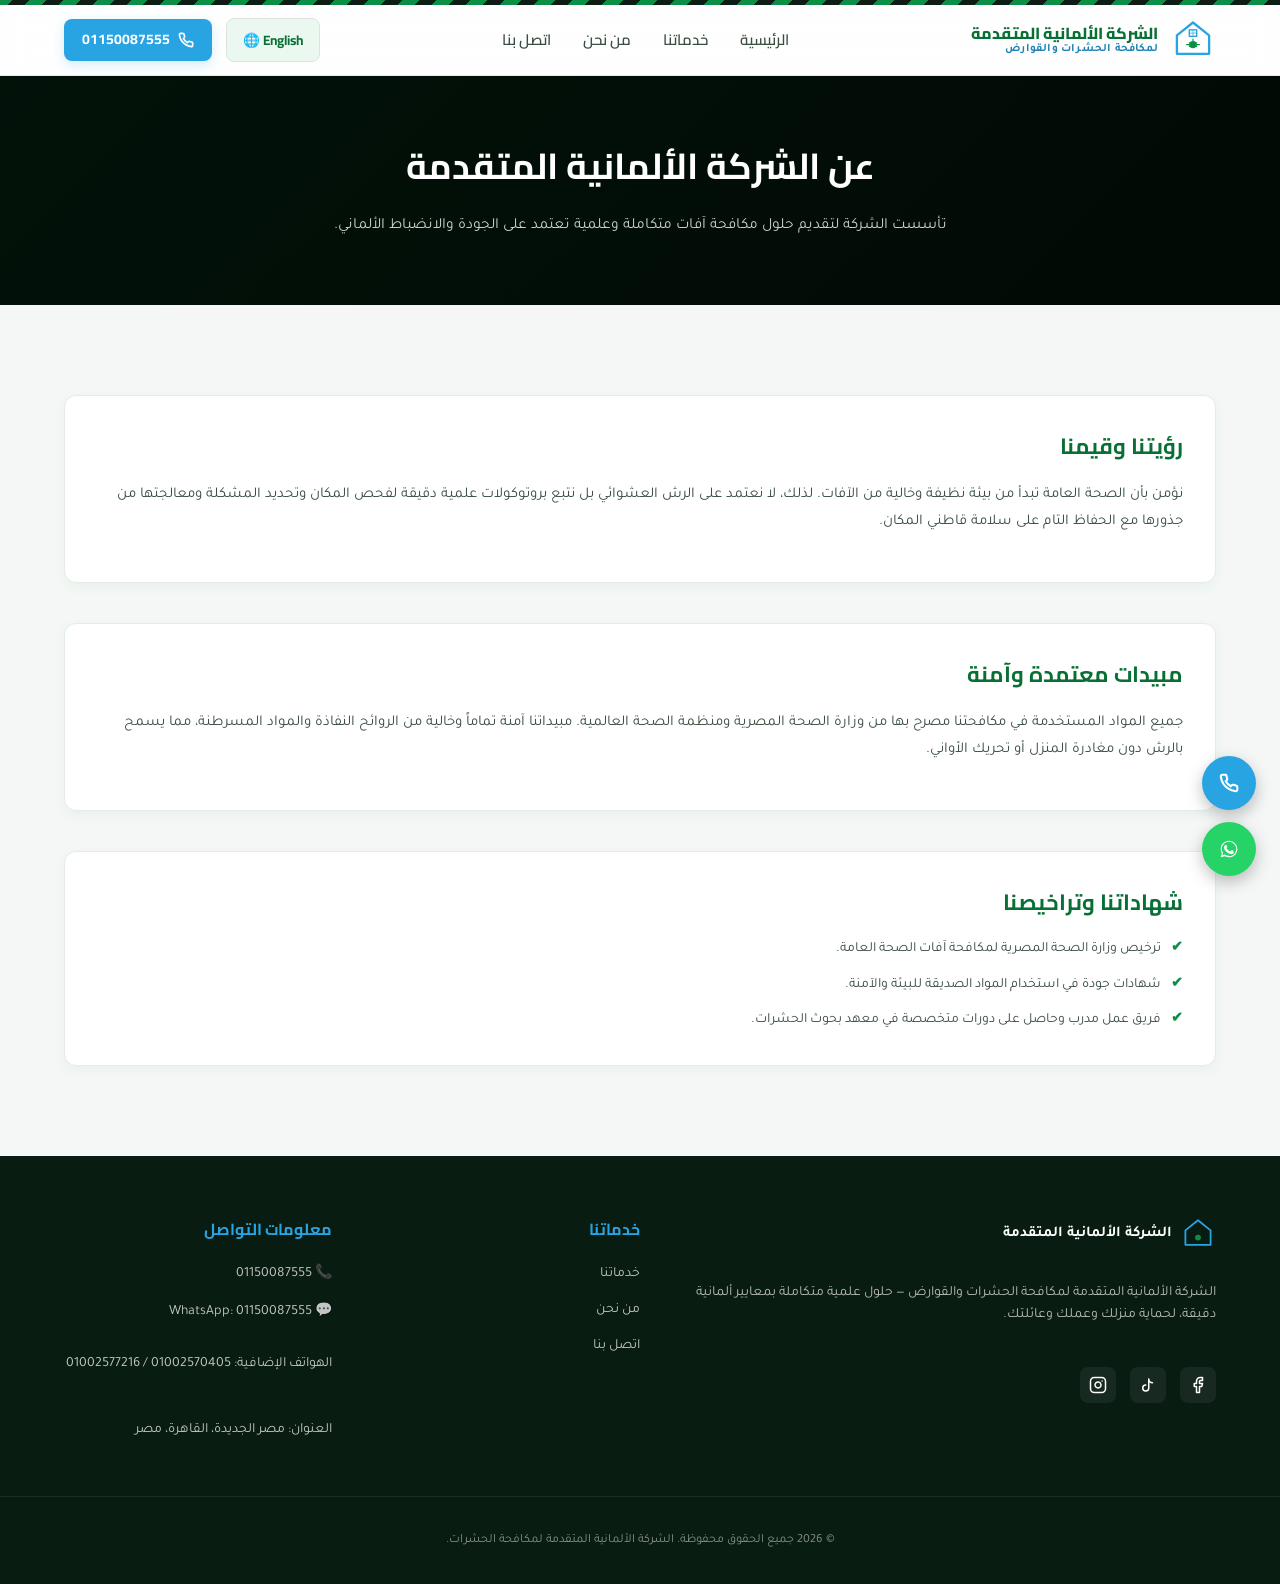
==== about.html @ 295a2a36 "Initial commit" ====
<!DOCTYPE html>
<html lang="ar" dir="rtl">
<head>
  <meta charset="UTF-8">
  <meta name="viewport" content="width=device-width, initial-scale=1.0">
  <title data-i18n="aboutHeroTitle">عن الشركة الألمانية المتقدمة | الشركة الألمانية المتقدمة</title>
  <link rel="stylesheet" href="css/style.css">
</head>
<body>

  <!-- ===== الشريط العلوي الجمالي ===== -->
  <div class="hazard-strip"></div>

  <!-- ===== الهيدر (Header) ===== -->
  <header class="site-header">
    <div class="container header-inner">
      <a href="index.html" class="brand" aria-label="الرئيسية">
        <img src="images/logo.png" alt="الشركة الألمانية" class="brand-logo" onerror="this.style.display='none'; document.getElementById('logoFallback').style.display='flex';">
        <div id="logoFallback" class="brand-mark" style="display: flex; align-items: center; justify-content: center;">
          <svg viewBox="0 0 100 100" width="46" height="46" fill="none">
            <path d="M50 12 L85 40 L85 80 L15 80 L15 40 Z" stroke="var(--brand-blue)" stroke-width="5" stroke-linejoin="round"/>
            <rect x="42" y="28" width="16" height="14" stroke="var(--brand-blue)" stroke-width="3" fill="none"/>
            <path d="M50 28 v14 M42 35 h16" stroke="var(--brand-blue)" stroke-width="1.5"/>
            <circle cx="50" cy="60" r="8" fill="var(--brand-green)"/>
            <path d="M50 48v8 M42 56l16 8 M42 64l16-8 M36 60h28" stroke="var(--brand-green)" stroke-width="2.5" stroke-linecap="round"/>
          </svg>
        </div>
        <div class="brand-text">
          <strong data-i18n="brandTitle">الشركة الألمانية المتقدمة</strong>
          <small data-i18n="brandSubtitle">لمكافحة الحشرات والقوارض</small>
        </div>
      </a>

      <nav class="main-nav" aria-label="التنقل الرئيسي">
        <a href="index.html" data-i18n="navHome">الرئيسية</a>
        <a href="services.html" data-i18n="navServices">خدماتنا</a>
        <a href="about.html" data-i18n="navAbout">من نحن</a>
        <a href="contact.html" data-i18n="navContact">اتصل بنا</a>
      </nav>

      <div class="header-actions">
        <button id="langToggleBtn" class="lang-toggle" aria-label="تبديل اللغة">English 🌐</button>
        <a class="tel-link" href="tel:01150087555">
          <svg width="16" height="16" viewBox="0 0 24 24" fill="none" stroke="currentColor" stroke-width="2.5"><path d="M22 16.92v3a2 2 0 0 1-2.18 2 19.79 19.79 0 0 1-8.63-3.07 19.5 19.5 0 0 1-6-6 19.79 19.79 0 0 1-3.07-8.67A2 2 0 0 1 4.11 2h3a2 2 0 0 1 2 1.72c.127.96.361 1.903.7 2.81a2 2 0 0 1-.45 2.11L8.09 9.91a16 16 0 0 0 6 6l1.27-1.27a2 2 0 0 1 2.11-.45c.907.339 1.85.573 2.81.7A2 2 0 0 1 22 16.92z"/></svg>
          <span data-i18n="telText">01150087555</span>
        </a>
      </div>
    </div>
  </header>

  <!-- ===== هيرو صفحة من نحن ===== -->
  <section class="page-hero">
    <div class="container">
      <h1 data-i18n="aboutHeroTitle">عن الشركة الألمانية المتقدمة</h1>
      <p data-i18n="aboutHeroLead">تأسست الشركة لتقديم حلول مكافحة آفات متكاملة وعلمية تعتمد على الجودة والانضباط الألماني.</p>
    </div>
  </section>

  <!-- ===== المحتوى الأساسي لصفحة من نحن ===== -->
  <main class="section-padding">
    <div class="container about-sections">
      
      <!-- القسم الأول: الرؤية والقيم -->
      <div class="about-card">
        <h2 data-i18n="aboutSection1Title">رؤيتنا وقيمنا</h2>
        <p data-i18n="aboutSection1Text">نؤمن بأن الصحة العامة تبدأ من بيئة نظيفة وخالية من الآفات. لذلك، لا نعتمد على الرش العشوائي بل نتبع بروتوكولات علمية دقيقة لفحص المكان وتحديد المشكلة ومعالجتها من جذورها مع الحفاظ التام على سلامة قاطني المكان.</p>
      </div>

      <!-- القسم الثاني: مبيدات آمنة ومعتمدة -->
      <div class="about-card">
        <h2 data-i18n="aboutSection2Title">مبيدات معتمدة وآمنة</h2>
        <p data-i18n="aboutSection2Text">جميع المواد المستخدمة في مكافحتنا مصرح بها من وزارة الصحة المصرية ومنظمة الصحة العالمية. مبيداتنا آمنة تماماً وخالية من الروائح النفاذة والمواد المسرطنة، مما يسمح بالرش دون مغادرة المنزل أو تحريك الأواني.</p>
      </div>

      <!-- القسم الثالث: التراخيص والشهادات -->
      <div class="about-card">
        <h2 data-i18n="aboutCertTitle">شهاداتنا وتراخيصنا</h2>
        <ul class="cert-list">
          <li data-i18n="aboutCert1">ترخيص وزارة الصحة المصرية لمكافحة آفات الصحة العامة.</li>
          <li data-i18n="aboutCert2">شهادات جودة في استخدام المواد الصديقة للبيئة والآمنة.</li>
          <li data-i18n="aboutCert3">فريق عمل مدرب وحاصل على دورات متخصصة في معهد بحوث الحشرات.</li>
        </ul>
      </div>

    </div>
  </main>

  <!-- ===== الفوتر (Footer) ===== -->
  <footer class="site-footer">
    <div class="footer-main">
      <div class="container footer-grid">
        <div class="footer-brand-info">
          <a href="index.html" class="brand" style="gap: 8px;">
            <div class="brand-mark" style="display: flex; align-items: center; justify-content: center; color: var(--brand-blue);">
              <svg viewBox="0 0 100 100" width="36" height="36" fill="none">
                <path d="M50 12 L85 40 L85 80 L15 80 L15 40 Z" stroke="currentColor" stroke-width="5" stroke-linejoin="round"/>
                <circle cx="50" cy="60" r="8" fill="var(--brand-green)"/>
              </svg>
            </div>
            <strong style="color: #fff; font-size: 15px;" data-i18n="brandTitle">الشركة الألمانية المتقدمة</strong>
          </a>
          <p data-i18n="footerDesc">الشركة الألمانية المتقدمة لمكافحة الحشرات والقوارض — حلول علمية متكاملة بمعايير ألمانية دقيقة، لحماية منزلك وعملك وعائلتك.</p>
          <div class="social-links">
            <a href="https://www.facebook.com/share/1JVAD7kqsM/" target="_blank" rel="noopener" class="social-btn" aria-label="Facebook">
              <svg width="18" height="18" viewBox="0 0 24 24" fill="none" stroke="currentColor" stroke-width="2" stroke-linecap="round" stroke-linejoin="round"><path d="M18 2h-3a5 5 0 0 0-5 5v3H7v4h3v8h4v-8h3l1-4h-4V7a1 1 0 0 1 1-1h3z"/></svg>
            </a>
            <a href="https://www.tiktok.com/@user5372522883397?_r=1&_t=ZS-99DZus19KHH" target="_blank" rel="noopener" class="social-btn" aria-label="TikTok">
              <svg width="18" height="18" viewBox="0 0 24 24" fill="none" stroke="currentColor" stroke-width="2" stroke-linecap="round" stroke-linejoin="round"><path d="M9 12a4 4 0 1 0 4 4V4a5 5 0 0 0 5 5"/></svg>
            </a>
            <a href="#" target="_blank" rel="noopener" class="social-btn" aria-label="Instagram">
              <svg width="18" height="18" viewBox="0 0 24 24" fill="none" stroke="currentColor" stroke-width="2" stroke-linecap="round" stroke-linejoin="round"><rect x="2" y="2" width="20" height="20" rx="5" ry="5"/><path d="M16 11.37A4 4 0 1 1 12.63 8 4 4 0 0 1 16 11.37zM17.5 6.5h.01"/></svg>
            </a>
          </div>
        </div>

        <div class="footer-col">
          <h4 data-i18n="navServices">الخدمات</h4>
          <div class="footer-links">
            <a href="services.html" data-i18n="navServices">عرض الخدمات</a>
            <a href="about.html" data-i18n="navAbout">من نحن</a>
            <a href="contact.html" data-i18n="navContact">اتصل بنا</a>
          </div>
        </div>

        <div class="footer-col">
          <h4 data-i18n="footerContactHeader">معلومات التواصل</h4>
          <div class="footer-contact-list">
            <a href="tel:01150087555">📞 01150087555</a>
            <a href="https://wa.me/201150087555" target="_blank" rel="noopener">💬 WhatsApp: 01150087555</a>
            <p data-i18n="footerPhones">الهواتف الإضافية: 01002570405 / 01002577216</p>
            <p data-i18n="footerAddress">العنوان: مصر الجديدة، القاهرة، مصر</p>
          </div>
        </div>
      </div>
    </div>
    
    <div class="footer-bottom">
      <p>© <span id="year"></span> <span data-i18n="copyright">جميع الحقوق محفوظة. الشركة الألمانية المتقدمة لمكافحة الحشرات.</span></p>
    </div>
  </footer>

  <!-- ===== الشريط العائم السريع للموبايل وديسكتوب ===== -->
  <div class="sticky-bar" role="region" aria-label="اتصال سريع">
    <a href="tel:01150087555" class="sticky-btn sticky-call" aria-label="اتصال مباشر">
      <svg width="20" height="20" viewBox="0 0 24 24" fill="none" stroke="currentColor" stroke-width="2.5"><path d="M22 16.92v3a2 2 0 0 1-2.18 2 19.79 19.79 0 0 1-8.63-3.07 19.5 19.5 0 0 1-6-6 19.79 19.79 0 0 1-3.07-8.67A2 2 0 0 1 4.11 2h3a2 2 0 0 1 2 1.72c.127.96.361 1.903.7 2.81a2 2 0 0 1-.45 2.11L8.09 9.91a16 16 0 0 0 6 6l1.27-1.27a2 2 0 0 1 2.11-.45c.907.339 1.85.573 2.81.7A2 2 0 0 1 22 16.92z"/></svg>
      <span data-i18n="stickyCall">اتصل الآن</span>
    </a>
    <a href="https://wa.me/201150087555?text=مرحباً، أريد الاستفسار عن خدمة مكافحة الحشرات" target="_blank" rel="noopener" class="sticky-btn sticky-whatsapp" aria-label="مراسلة واتساب">
      <svg width="20" height="20" viewBox="0 0 24 24" fill="currentColor"><path d="M17.5 14.4c-.3-.1-1.7-.9-2-.9-.3-.1-.5-.1-.7.1-.2.3-.8.9-1 1.1-.2.2-.3.2-.6.1-.3-.1-1.3-.5-2.4-1.5-.9-.8-1.5-1.8-1.7-2.1-.2-.3 0-.5.1-.6.1-.1.3-.3.4-.5.1-.2.2-.3.3-.5.1-.2 0-.4 0-.5C10 9.8 9.4 8.4 9.1 7.8c-.2-.6-.5-.5-.7-.5h-.6c-.2 0-.5.1-.8.4-.3.3-1 1-1 2.4s1 2.8 1.2 3c.1.2 2 3.1 4.9 4.3.7.3 1.2.5 1.6.6.7.2 1.3.2 1.8.1.5-.1 1.7-.7 1.9-1.4.2-.7.2-1.3.2-1.4-.1-.2-.3-.3-.6-.4z"/><path d="M12 2C6.5 2 2 6.5 2 12c0 1.8.5 3.6 1.4 5.1L2 22l5.1-1.3c1.4.8 3.1 1.2 4.9 1.2 5.5 0 10-4.5 10-10S17.5 2 12 2zm0 18.1c-1.6 0-3.2-.4-4.5-1.2l-.3-.2-3.3.9.9-3.2-.2-.3C3.8 14.7 3.3 13.4 3.3 12c0-4.8 3.9-8.7 8.7-8.7s8.7 3.9 8.7 8.7-3.9 8.7-8.7 8.7z"/></svg>
      <span data-i18n="stickyWhatsapp">واتساب</span>
    </a>
  </div>

  <script src="js/translations.js"></script>
  <script src="js/script.js"></script>
</body>
</html>
---- css/style.css ----
/* ==========================================================================
   الشركة الألمانية المتقدمة لمكافحة الحشرات والقوارض
   Bilingual Premium Design System (Arabic/English)
   ========================================================================== */

@import url('https://fonts.googleapis.com/css2?family=Cairo:wght@300;400;600;700;800;900&family=Outfit:wght@300;400;500;600;700;800&family=Tajawal:wght@300;400;500;700;900&display=swap');

:root {
  /* ألوان الهوية البصرية المستخلصة من الشعار */
  --brand-green: #0B8F46;
  --brand-blue: #29A4E3;
  
  /* نظام ألوان متناسق وهادئ (Premium & Clean) */
  --primary: #087034;       /* درجة أدكن قليلاً للخطوط لضمان تباين عالٍ وقراءة مريحة */
  --primary-light: #EBF8F0;
  --secondary: #1F82B5;     /* درجة أدكن قليلاً للخطوط للتباين */
  --secondary-light: #EBF5FB;
  
  --bg: #F4F7F5;            /* خلفية مريحة للعين */
  --surface: #FFFFFF;
  --ink: #0F1E14;           /* أسود مخضر داكن جداً بدلاً من الأسود الصافي */
  --ink-soft: #3A4E41;
  --steel: #607568;
  --steel-light: #DCE3DF;
  --line: #E5ECE8;
  
  --signal: #E2A63B;
  --signal-dark: #B9821F;
  --danger: #C1443C;
  --safe: #0B8F46;

  /* الخطوط الافتراضية للعربية */
  --font-display: 'Cairo', sans-serif;
  --font-body: 'Tajawal', sans-serif;

  --radius: 12px;
  --radius-sm: 8px;
  --shadow-sm: 0 4px 12px rgba(11, 143, 70, 0.05);
  --shadow: 0 16px 36px -12px rgba(11, 143, 70, 0.12);
  --shadow-hover: 0 20px 48px -10px rgba(11, 143, 70, 0.2);
  --transition: all 0.3s cubic-bezier(0.25, 0.8, 0.25, 1);
  
  --hazard: repeating-linear-gradient(
      -45deg,
      var(--ink) 0px, var(--ink) 12px,
      var(--brand-green) 12px, var(--brand-green) 24px
  );
}

/* تخصيص الخطوط للغة الإنجليزية */
html[lang="en"] {
  --font-display: 'Outfit', sans-serif;
  --font-body: 'Outfit', sans-serif;
}

*, *::before, *::after {
  box-sizing: border-box;
}

html {
  scroll-behavior: smooth;
}

body {
  margin: 0;
  font-family: var(--font-body);
  background: var(--bg);
  color: var(--ink);
  line-height: 1.7;
  -webkit-font-smoothing: antialiased;
  text-align: start;
}

img {
  max-width: 100%;
  height: auto;
  display: block;
}

a {
  color: inherit;
  text-decoration: none;
  transition: var(--transition);
}

ul, ol {
  list-style: none;
  margin: 0;
  padding: 0;
}

h1, h2, h3, h4 {
  font-family: var(--font-display);
  margin: 0;
  color: var(--ink);
  font-weight: 700;
}

button {
  font-family: inherit;
  cursor: pointer;
  border: none;
  background: none;
  outline: none;
}

.container {
  width: 100%;
  max-width: 1200px;
  margin-inline: auto;
  padding-inline: 24px;
}

/* التباعد المريح للعين */
.section-padding {
  padding-block: 90px;
}

@media (max-width: 768px) {
  .section-padding {
    padding-block: 60px;
  }
}

/* شريط الخطر للتنبيه الهندسي */
.hazard-strip {
  height: 5px;
  width: 100%;
  background: var(--hazard);
}

/* ===== الهيدر الثابت (Header) ===== */
.site-header {
  position: sticky;
  top: 0;
  z-index: 100;
  background: rgba(255, 255, 255, 0.88);
  backdrop-filter: blur(12px);
  border-bottom: 1px solid var(--line);
  transition: var(--transition);
}

.header-inner {
  display: flex;
  align-items: center;
  justify-content: space-between;
  gap: 20px;
  padding-block: 12px;
}

.brand {
  display: flex;
  align-items: center;
  gap: 12px;
}

.brand-logo {
  height: 48px;
  width: auto;
  object-fit: contain;
}

.brand-text {
  display: flex;
  flex-direction: column;
  line-height: 1.25;
}

.brand-text strong {
  font-family: var(--font-display);
  font-weight: 800;
  font-size: 16px;
  color: var(--primary);
}

.brand-text small {
  color: var(--secondary);
  font-size: 11.5px;
  font-weight: 600;
  letter-spacing: 0.2px;
}

.main-nav {
  display: flex;
  gap: 32px;
  font-family: var(--font-display);
  font-weight: 600;
  font-size: 15px;
  color: var(--ink-soft);
}

.main-nav a {
  position: relative;
  padding-block: 6px;
}

.main-nav a:hover {
  color: var(--brand-green);
}

.main-nav a::after {
  content: "";
  position: absolute;
  inset-inline: 0;
  bottom: 0;
  height: 2.5px;
  background: var(--brand-blue);
  transform: scaleX(0);
  transition: transform 0.25s ease;
  transform-origin: center;
}

.main-nav a:hover::after {
  transform: scaleX(1);
}

.header-actions {
  display: flex;
  align-items: center;
  gap: 14px;
}

.lang-toggle {
  background: var(--primary-light);
  color: var(--primary);
  border: 1px solid var(--steel-light);
  padding: 8px 16px;
  border-radius: var(--radius-sm);
  font-family: var(--font-display);
  font-weight: 700;
  font-size: 13.5px;
  display: flex;
  align-items: center;
  gap: 6px;
  transition: var(--transition);
}

.lang-toggle:hover {
  background: var(--brand-green);
  color: #fff;
  border-color: var(--brand-green);
}

.tel-link {
  display: flex;
  align-items: center;
  gap: 8px;
  background: var(--brand-blue);
  color: #fff;
  padding: 9px 18px;
  border-radius: var(--radius-sm);
  font-family: var(--font-display);
  font-weight: 700;
  font-size: 14px;
  box-shadow: 0 4px 12px rgba(41, 164, 227, 0.2);
}

.tel-link:hover {
  background: var(--secondary);
  transform: translateY(-2px);
  box-shadow: 0 6px 16px rgba(41, 164, 227, 0.3);
}

/* ===== قسم البطل (Hero Section) ===== */
.hero {
  position: relative;
  overflow: hidden;
  background: linear-gradient(135deg, #021209 0%, #010a05 100%);
  padding-block: 110px 80px;
  color: #fff;
  z-index: 1;
}

.hero::before {
  content: "";
  position: absolute;
  inset: 0;
  background: linear-gradient(180deg, rgba(0, 0, 0, 0.45) 0%, rgba(0, 0, 0, 0.7) 100%);
  z-index: -1;
  pointer-events: none;
}

/* صورة حلفية المهندس مع تأثير التكبير البطيء */
.hero-image-bg {
  position: absolute;
  inset: 0;
  background-image: url('../images/hero_bg.png');
  background-size: cover;
  background-position: center;
  opacity: 0.65; /* دمج هادئ وغير مشتت مع الخلفية الداكنة */
  z-index: -2;
  animation: heroZoom 24s infinite alternate ease-in-out;
}

@keyframes heroZoom {
  0% { transform: scale(1) translate(0, 0); }
  100% { transform: scale(1.1) translate(1%, -1%); }
}

.hero-grid {
  position: absolute;
  inset: 0;
  background-image: 
    linear-gradient(rgba(255,255,255,.02) 1px, transparent 1px),
    linear-gradient(90deg, rgba(255,255,255,.02) 1px, transparent 1px);
  background-size: 50px 50px;
  mask-image: radial-gradient(ellipse at 50% 50%, black 20%, transparent 90%);
  pointer-events: none;
  z-index: -1;
}

.hero-background-anim {
  position: absolute;
  inset: 0;
  opacity: 0.12;
  pointer-events: none;
  background: radial-gradient(circle at 80% 20%, var(--brand-blue) 0%, transparent 40%),
              radial-gradient(circle at 20% 80%, var(--brand-green) 0%, transparent 40%);
  filter: blur(60px);
  z-index: -1;
}

/* طبقة جزيئات رذاذ الرش (Mist Overlay) */
.hero-mist-overlay {
  position: absolute;
  inset: 0;
  pointer-events: none;
  z-index: -1;
  overflow: hidden;
}

.mist-particle {
  position: absolute;
  background: radial-gradient(circle, rgba(255, 255, 255, 0.15) 0%, rgba(255, 255, 255, 0) 70%);
  border-radius: 50%;
  animation: drift 12s infinite linear;
  opacity: 0;
}

@keyframes drift {
  0% {
    transform: translateY(60px) translateX(0) scale(0.6);
    opacity: 0;
  }
  20% {
    opacity: 0.6;
  }
  80% {
    opacity: 0.6;
  }
  100% {
    transform: translateY(-80px) translateX(80px) scale(2.2);
    opacity: 0;
  }
}

.hero-inner {
  position: relative;
  max-width: 860px;
  margin-inline: auto;
  text-align: center;
  z-index: 2;
}

.eyebrow {
  font-family: var(--font-display);
  font-weight: 700;
  font-size: 13px;
  letter-spacing: 0.8px;
  color: var(--brand-blue);
  margin-bottom: 20px;
  text-transform: uppercase;
}

.hero h1 {
  font-size: clamp(28px, 4.5vw, 46px);
  font-weight: 800;
  line-height: 1.35;
  color: #fff;
  margin-bottom: 24px;
}

.hero h1 span.hl {
  color: var(--brand-green);
  position: relative;
  display: inline-block;
}

.hero-lead {
  font-size: 16.5px;
  color: rgba(255, 255, 255, 0.82);
  max-width: 680px;
  margin-inline: auto;
  margin-bottom: 40px;
}

.hero-actions {
  display: flex;
  justify-content: center;
  align-items: center;
  flex-wrap: wrap;
  gap: 16px;
  margin-bottom: 60px;
}

.btn {
  display: inline-flex;
  align-items: center;
  justify-content: center;
  gap: 10px;
  padding: 14px 28px;
  border-radius: var(--radius);
  font-family: var(--font-display);
  font-weight: 700;
  font-size: 15.5px;
  transition: var(--transition);
}

.btn-whatsapp {
  background: #25D366;
  color: #fff;
  box-shadow: 0 6px 20px rgba(37, 211, 102, 0.25);
}

.btn-whatsapp:hover {
  background: #1ebd56;
  transform: translateY(-2px);
  box-shadow: 0 8px 24px rgba(37, 211, 102, 0.35);
}

.btn-call {
  background: var(--brand-green);
  color: #fff;
  box-shadow: 0 6px 20px rgba(11, 143, 70, 0.25);
}

.btn-call:hover {
  background: var(--primary);
  transform: translateY(-2px);
  box-shadow: 0 8px 24px rgba(11, 143, 70, 0.35);
}

.btn-secondary {
  background: rgba(255, 255, 255, 0.08);
  border: 1px solid rgba(255, 255, 255, 0.15);
  color: #fff;
}

.btn-secondary:hover {
  background: rgba(255, 255, 255, 0.15);
  transform: translateY(-2px);
}

.spec-plates {
  display: flex;
  justify-content: center;
  flex-wrap: wrap;
  gap: 16px;
  margin-bottom: 50px;
}

.spec-plates li {
  display: flex;
  flex-direction: column;
  align-items: center;
  padding: 12px 24px;
  border: 1px solid rgba(255, 255, 255, 0.1);
  border-radius: var(--radius-sm);
  background: rgba(255, 255, 255, 0.04);
  backdrop-filter: blur(4px);
  min-width: 160px;
}

.spec-plates strong {
  font-family: var(--font-display);
  font-weight: 800;
  color: var(--brand-blue);
  font-size: 17px;
}

.spec-plates span {
  font-size: 12.5px;
  color: rgba(255, 255, 255, 0.7);
  margin-top: 4px;
}

/* ===== سلايدر الهيرو البسيط والأنيق ===== */
.hero-slider-container {
  max-width: 780px;
  margin-inline: auto;
  position: relative;
  background: rgba(255, 255, 255, 0.07);
  border: 1px solid rgba(255, 255, 255, 0.12);
  border-radius: var(--radius);
  padding: 24px 32px;
  backdrop-filter: blur(10px);
  overflow: hidden;
}

.slider-wrapper {
  position: relative;
  height: 90px;
}

.slide-item {
  position: absolute;
  inset: 0;
  display: flex;
  flex-direction: column;
  justify-content: center;
  opacity: 0;
  transform: translateY(10px);
  transition: opacity 0.5s ease, transform 0.5s ease;
  pointer-events: none;
}

.slide-item.active {
  opacity: 1;
  transform: translateY(0);
  pointer-events: auto;
}

.slide-content h3 {
  color: var(--brand-blue);
  font-size: 16px;
  margin-bottom: 6px;
  display: flex;
  align-items: center;
  justify-content: center;
  gap: 8px;
}

.slide-content p {
  font-size: 13.5px;
  color: rgba(255, 255, 255, 0.8);
  margin-bottom: 0;
}

.slide-link {
  color: var(--brand-green);
  font-weight: 700;
  font-size: 12.5px;
  margin-top: 8px;
  display: inline-flex;
  align-items: center;
  gap: 4px;
  text-decoration: underline;
  text-underline-offset: 3px;
}

.slide-link:hover {
  color: #fff;
}

.slider-dots {
  display: flex;
  justify-content: center;
  gap: 8px;
  margin-top: 16px;
}

.dot {
  width: 8px;
  height: 8px;
  border-radius: 50%;
  background: rgba(255, 255, 255, 0.25);
  cursor: pointer;
  transition: var(--transition);
}

.dot.active {
  background: var(--brand-green);
  width: 24px;
  border-radius: 4px;
}

/* ===== قسم عناوين الأقسام العامة ===== */
.section-header {
  text-align: center;
  max-width: 680px;
  margin-inline: auto;
  margin-bottom: 50px;
}

.section-eyebrow {
  color: var(--brand-green);
  font-family: var(--font-display);
  font-weight: 700;
  font-size: 13px;
  text-transform: uppercase;
  letter-spacing: 0.5px;
  margin-bottom: 12px;
  display: inline-block;
}

.section-title {
  font-size: clamp(24px, 3.2vw, 32px);
  color: var(--ink);
  margin-bottom: 14px;
  font-weight: 800;
}

.section-lead {
  color: var(--ink-soft);
  font-size: 15.5px;
}

/* ===== سلايدر ميزات "لماذا نحن" المتقلب (Why Us Slideshow) ===== */
.why-us {
  background: var(--surface);
  border-bottom: 1px solid var(--line);
}

.why-slider-layout {
  display: grid;
  grid-template-columns: 1.2fr 1fr;
  gap: 40px;
  align-items: center;
}

.why-slider-images {
  position: relative;
  height: 400px;
  border-radius: var(--radius);
  overflow: hidden;
  box-shadow: var(--shadow);
  border: 1px solid var(--line);
}

.why-img-item {
  position: absolute;
  inset: 0;
  opacity: 0;
  transform: scale(0.96);
  transition: opacity 0.8s cubic-bezier(0.25, 0.8, 0.25, 1), transform 0.8s ease;
  z-index: 1;
}

.why-img-item.active {
  opacity: 1;
  transform: scale(1);
  z-index: 2;
}

.why-img-item img {
  width: 100%;
  height: 100%;
  object-fit: cover;
}

.why-slider-cards {
  display: flex;
  flex-direction: column;
  gap: 14px;
}

.why-card-item {
  background: var(--bg);
  border: 1px solid var(--line);
  border-radius: var(--radius);
  padding: 16px 24px;
  cursor: pointer;
  transition: var(--transition);
  position: relative;
  overflow: hidden;
}

.why-card-item:hover {
  border-color: var(--brand-green);
}

.why-card-item.active {
  border-color: var(--brand-green);
  background: var(--primary-light);
  box-shadow: var(--shadow-sm);
}

.why-card-header {
  display: flex;
  align-items: center;
  gap: 12px;
}

.why-card-num {
  font-family: var(--font-display);
  font-weight: 800;
  font-size: 15px;
  color: var(--brand-green);
  background: rgba(11, 143, 70, 0.08);
  width: 32px;
  height: 32px;
  border-radius: 50%;
  display: flex;
  align-items: center;
  justify-content: center;
  flex-shrink: 0;
  transition: var(--transition);
}

.why-card-item.active .why-card-num {
  background: var(--brand-green);
  color: #fff;
}

.why-card-item h3 {
  font-size: 16px;
  font-weight: 700;
  color: var(--ink);
}

.why-card-item p {
  font-size: 13.5px;
  color: var(--ink-soft);
  line-height: 1.6;
  margin-top: 10px;
  display: none; /* إخفاء النص للبطاقات غير النشطة لمظهر نظيف */
  animation: fadeIn 0.4s ease forwards;
}

@keyframes fadeIn {
  from { opacity: 0; transform: translateY(4px); }
  to { opacity: 1; transform: translateY(0); }
}

.why-card-item.active p {
  display: block; /* إظهار فقط للبطاقة النشطة */
}

/* شريط التقدم الزمني للبطاقة النشطة */
.slide-progress {
  height: 3px;
  background: rgba(11, 143, 70, 0.1);
  border-radius: 1px;
  margin-top: 12px;
  overflow: hidden;
  display: none;
}

.why-card-item.active .slide-progress {
  display: block;
}

.progress-bar {
  height: 100%;
  background: var(--brand-green);
  width: 0%;
}

/* ===== قسم أقسام الحشرات (Pest Categories) ===== */
.pests-grid {
  display: grid;
  grid-template-columns: repeat(auto-fill, minmax(280px, 1fr));
  gap: 24px;
}

.pest-card {
  background: var(--surface);
  border-radius: var(--radius);
  border: 1px solid var(--line);
  overflow: hidden;
  display: flex;
  flex-direction: column;
  transition: var(--transition);
}

.pest-card:hover {
  transform: translateY(-6px);
  box-shadow: var(--shadow);
  border-color: var(--brand-blue);
}

.pest-image-container {
  height: 180px;
  overflow: hidden;
  background: var(--bg);
  position: relative;
}

.pest-image-container img {
  width: 100%;
  height: 100%;
  object-fit: cover;
  transition: transform 0.5s ease;
}

.pest-card:hover .pest-image-container img {
  transform: scale(1.08);
}

.pest-card-body {
  padding: 24px;
  display: flex;
  flex-direction: column;
  flex-grow: 1;
}

.pest-card h3 {
  font-size: 19px;
  margin-bottom: 10px;
}

.pest-card p {
  font-size: 14.5px;
  color: var(--ink-soft);
  margin-bottom: 20px;
  flex-grow: 1;
}

.pest-card-btn {
  display: inline-flex;
  align-items: center;
  gap: 8px;
  color: var(--brand-green);
  font-family: var(--font-display);
  font-weight: 700;
  font-size: 14px;
  align-self: flex-start;
  transition: var(--transition);
}

.pest-card-btn svg {
  transition: transform 0.2s ease;
}

html[dir="rtl"] .pest-card-btn svg {
  transform: scaleX(-1);
}

html[dir="rtl"] .pest-card-btn:hover svg {
  transform: scaleX(-1) translateX(-4px);
}

html[dir="ltr"] .pest-card-btn:hover svg {
  transform: translateX(4px);
}

/* ===== قسم آراء العملاء (Testimonials) ===== */
.testimonials {
  background: var(--surface);
  border-top: 1px solid var(--line);
  border-bottom: 1px solid var(--line);
}

.testimonials-grid {
  display: grid;
  grid-template-columns: repeat(auto-fit, minmax(260px, 1fr));
  gap: 24px;
}

.testimonial-card {
  padding: 28px;
  background: var(--bg);
  border-radius: var(--radius);
  border: 1px solid var(--line);
  display: flex;
  flex-direction: column;
  gap: 16px;
  transition: var(--transition);
}

.testimonial-card:hover {
  transform: translateY(-4px);
  box-shadow: var(--shadow);
}

.rating {
  color: #FFC107;
  font-size: 16px;
  display: flex;
  gap: 2px;
}

.testi-text {
  font-size: 14px;
  color: var(--ink-soft);
  line-height: 1.6;
  flex-grow: 1;
}

.testi-meta {
  display: flex;
  align-items: center;
  gap: 12px;
  border-top: 1px solid var(--steel-light);
  padding-top: 14px;
}

.testi-avatar {
  width: 40px;
  height: 40px;
  border-radius: 50%;
  background: var(--brand-blue);
  color: #fff;
  display: flex;
  align-items: center;
  justify-content: center;
  font-family: var(--font-display);
  font-weight: 700;
  font-size: 15px;
}

.testi-name {
  font-size: 14px;
  font-weight: 700;
}

/* ===== قسم الأسئلة الشائعة الأكورديون (FAQ Accordion) ===== */
.faqs {
  background: var(--bg);
  border-top: 1px solid var(--line);
  border-bottom: 1px solid var(--line);
}

.faq-accordion {
  max-width: 800px;
  margin-inline: auto;
  display: flex;
  flex-direction: column;
  gap: 16px;
}

.faq-item {
  background: var(--surface);
  border: 1px solid var(--line);
  border-radius: var(--radius);
  overflow: hidden;
  transition: var(--transition);
}

.faq-item:hover {
  border-color: var(--brand-blue);
  box-shadow: var(--shadow-sm);
}

.faq-item.open {
  border-color: var(--brand-green);
  box-shadow: var(--shadow);
}

.faq-question-btn {
  width: 100%;
  padding: 20px 24px;
  display: flex;
  align-items: center;
  justify-content: space-between;
  text-align: start;
  font-family: var(--font-display);
  font-weight: 700;
  font-size: 15.5px;
  color: var(--ink);
  gap: 16px;
}

.faq-icon {
  font-size: 20px;
  font-weight: 700;
  color: var(--brand-green);
  transition: transform 0.3s ease;
}

.faq-item.open .faq-icon {
  color: var(--brand-blue);
}

.faq-answer-panel {
  max-height: 0;
  overflow: hidden;
  transition: max-height 0.35s cubic-bezier(0.25, 0.8, 0.25, 1);
  background: rgba(244, 247, 245, 0.45);
}

.faq-answer-panel p {
  padding: 0 24px 20px;
  font-size: 14px;
  color: var(--ink-soft);
  line-height: 1.7;
}

/* ===== قسم نداء العمل الأخير (CTA) ===== */
.cta-section {
  background: linear-gradient(135deg, var(--primary) 0%, #031B0D 100%);
  color: #fff;
  text-align: center;
  padding-block: 70px;
}

.cta-inner h2 {
  color: #fff;
  margin-bottom: 12px;
}

.cta-inner p {
  color: rgba(255, 255, 255, 0.8);
  font-size: 16px;
  max-width: 580px;
  margin-inline: auto;
  margin-bottom: 30px;
}

.cta-section .hero-actions {
  margin-bottom: 0;
}

/* ===== الفوتر (Footer) ===== */
.site-footer {
  background: #091C12;
  color: #fff;
  font-size: 14px;
}

.footer-main {
  padding-block: 60px 40px;
  border-bottom: 1px solid rgba(255, 255, 255, 0.08);
}

.footer-grid {
  display: grid;
  grid-template-columns: 2fr 1fr 1fr;
  gap: 40px;
}

@media (max-width: 768px) {
  .footer-grid {
    grid-template-columns: 1fr;
    gap: 30px;
  }
}

.footer-brand-info {
  display: flex;
  flex-direction: column;
  gap: 16px;
}

.footer-brand-info p {
  color: rgba(255, 255, 255, 0.7);
  line-height: 1.6;
}

.footer-col h4 {
  color: var(--brand-blue);
  font-size: 16px;
  margin-bottom: 20px;
}

.footer-links {
  display: flex;
  flex-direction: column;
  gap: 12px;
}

.footer-links a {
  color: rgba(255, 255, 255, 0.75);
}

.footer-links a:hover {
  color: var(--brand-green);
  padding-inline-start: 4px;
}

.footer-contact-list {
  display: flex;
  flex-direction: column;
  gap: 14px;
  color: rgba(255, 255, 255, 0.75);
}

.footer-contact-list a {
  display: inline-flex;
  align-items: center;
  gap: 8px;
}

.footer-contact-list a:hover {
  color: var(--brand-blue);
}

.social-links {
  display: flex;
  gap: 14px;
  margin-top: 10px;
}

.social-btn {
  width: 36px;
  height: 36px;
  background: rgba(255, 255, 255, 0.06);
  border-radius: var(--radius-sm);
  display: flex;
  align-items: center;
  justify-content: center;
  color: #fff;
  transition: var(--transition);
}

.social-btn:hover {
  background: var(--brand-green);
  color: #fff;
  transform: translateY(-2px);
}

.footer-bottom {
  padding-block: 20px;
  text-align: center;
}

.footer-bottom p {
  color: rgba(255, 255, 255, 0.5);
  font-size: 12.5px;
}

/* ===== شريط الاتصال العائم والسريع للموبايل ===== */
.sticky-bar {
  position: fixed;
  bottom: 0;
  inset-inline: 0;
  z-index: 99;
  display: flex;
  border-top: 3px solid transparent;
  border-image: var(--hazard) 3;
  box-shadow: 0 -6px 20px rgba(0, 0, 0, 0.15);
}

.sticky-btn {
  flex: 1;
  display: flex;
  align-items: center;
  justify-content: center;
  gap: 8px;
  padding: 14px 10px;
  font-family: var(--font-display);
  font-weight: 800;
  font-size: 14.5px;
  color: #fff;
}

.sticky-call {
  background: var(--brand-blue);
}

.sticky-whatsapp {
  background: #25D366;
  color: #fff;
}

/* شاشات سطح المكتب: زر دائري عائم في الجانب */
@media (min-width: 861px) {
  .sticky-bar {
    inset-inline-start: 24px;
    inset-inline-end: auto;
    bottom: 24px;
    flex-direction: column;
    gap: 12px;
    border-top: none;
    box-shadow: none;
  }
  
  .sticky-btn {
    width: 54px;
    height: 54px;
    border-radius: 50%;
    flex: none;
    box-shadow: 0 6px 16px rgba(0, 0, 0, 0.25);
  }
  
  .sticky-btn span {
    display: none;
  }
}

/* ===== صفحة تفاصيل الحشرة المستقلة (pest.html) ===== */
.pest-detail-header {
  background: linear-gradient(135deg, #021209 0%, #010a05 100%);
  color: #fff;
  padding-block: 50px 40px;
  border-bottom: 1px solid var(--line);
}

.pest-detail-body {
  padding-block: 70px;
}

.pest-detail-grid {
  display: grid;
  grid-template-columns: 1.2fr 1fr;
  gap: 40px;
}

@media (max-width: 768px) {
  .pest-detail-grid {
    grid-template-columns: 1fr;
    gap: 30px;
  }
}

.pest-detail-image-box {
  border-radius: var(--radius);
  overflow: hidden;
  border: 1px solid var(--line);
  box-shadow: var(--shadow);
  background: var(--surface);
  height: 380px;
  position: relative;
}

.pest-detail-image-box img {
  width: 100%;
  height: 100%;
  object-fit: cover;
  transition: transform 0.6s ease;
}

.pest-detail-image-box:hover img {
  transform: scale(1.06);
}

.pest-detail-info {
  display: flex;
  flex-direction: column;
  gap: 24px;
}

.detail-block {
  background: var(--surface);
  border-radius: var(--radius);
  border: 1px solid var(--line);
  padding: 26px;
  box-shadow: var(--shadow-sm);
  transition: var(--transition);
}

.detail-block:hover {
  transform: translateY(-2px);
  box-shadow: var(--shadow);
}

.detail-block-title {
  display: inline-flex;
  align-items: center;
  gap: 8px;
  font-family: var(--font-display);
  font-weight: 800;
  font-size: 15px;
  color: var(--brand-green);
  background: var(--primary-light);
  padding: 6px 14px;
  border-radius: 6px;
  margin-bottom: 16px;
}

.detail-block p {
  color: var(--ink-soft);
  font-size: 15px;
  line-height: 1.75;
}

/* تنسيق خطوات المعالجة بشكل مرقم واحترافي */
.detail-steps-list {
  padding-inline-start: 12px;
  margin-top: 10px;
  counter-reset: steps-counter;
}

.detail-steps-list li {
  counter-increment: steps-counter;
  margin-bottom: 16px;
  font-size: 14.5px;
  color: var(--ink-soft);
  position: relative;
  line-height: 1.7;
  padding-inline-start: 36px;
}

.detail-steps-list li::before {
  content: counter(steps-counter, decimal-leading-zero);
  position: absolute;
  inset-inline-start: 0;
  top: 2px;
  font-family: var(--font-display);
  font-weight: 900;
  font-size: 12px;
  background: var(--secondary-light);
  color: var(--secondary);
  width: 26px;
  height: 26px;
  border-radius: 50%;
  display: flex;
  align-items: center;
  justify-content: center;
  border: 1px solid var(--steel-light);
}

.detail-actions-box {
  background: var(--primary-light);
  border: 1px dashed var(--brand-green);
  border-radius: var(--radius);
  padding: 24px;
  text-align: center;
}

.detail-actions-box p {
  margin-bottom: 16px;
  font-weight: 700;
  color: var(--primary);
}

/* ===== صفحات من نحن، الخدمات، اتصل بنا ===== */
.page-hero {
  background: linear-gradient(135deg, #021209 0%, #010a05 100%);
  color: #fff;
  padding-block: 60px 50px;
  text-align: center;
}

.page-hero h1 {
  color: #fff;
  font-size: clamp(26px, 4vw, 36px);
  margin-bottom: 14px;
}

.page-hero p {
  color: rgba(255, 255, 255, 0.8);
  font-size: 15.5px;
  max-width: 640px;
  margin-inline: auto;
}

/* من نحن */
.about-sections {
  display: flex;
  flex-direction: column;
  gap: 40px;
}

.about-card {
  background: var(--surface);
  border: 1px solid var(--line);
  border-radius: var(--radius);
  padding: 32px;
  box-shadow: var(--shadow-sm);
}

.about-card h2 {
  font-size: 22px;
  color: var(--primary);
  margin-bottom: 16px;
}

.about-card p {
  color: var(--ink-soft);
  font-size: 15px;
  line-height: 1.8;
}

.cert-list {
  display: flex;
  flex-direction: column;
  gap: 12px;
  margin-top: 14px;
}

.cert-list li {
  display: flex;
  align-items: center;
  gap: 10px;
  font-size: 14px;
  color: var(--ink-soft);
}

.cert-list li::before {
  content: "✔";
  color: var(--brand-green);
  font-weight: bold;
}

/* الخدمات */
.services-list-grid {
  display: grid;
  grid-template-columns: 1fr 1fr;
  gap: 30px;
}

@media (max-width: 768px) {
  .services-list-grid {
    grid-template-columns: 1fr;
  }
}

.service-item-card {
  background: var(--surface);
  border: 1px solid var(--line);
  border-radius: var(--radius);
  padding: 30px;
  box-shadow: var(--shadow-sm);
  display: flex;
  flex-direction: column;
  gap: 14px;
}

.service-item-card h3 {
  font-size: 20px;
  color: var(--primary);
}

.service-item-card p {
  color: var(--ink-soft);
  font-size: 14.5px;
  line-height: 1.7;
}

/* اتصل بنا */
.contact-layout {
  display: grid;
  grid-template-columns: 1.2fr 1fr;
  gap: 40px;
}

@media (max-width: 768px) {
  .contact-layout {
    grid-template-columns: 1fr;
    gap: 30px;
  }
}

.contact-form-card {
  background: var(--surface);
  border: 1px solid var(--line);
  border-radius: var(--radius);
  padding: 32px;
  box-shadow: var(--shadow);
}

.contact-form-card h2 {
  font-size: 22px;
  margin-bottom: 20px;
}

.form-group {
  margin-bottom: 20px;
}

.form-group label {
  display: block;
  font-weight: 700;
  font-size: 13.5px;
  margin-bottom: 6px;
  font-family: var(--font-display);
}

.form-control {
  width: 100%;
  padding: 12px 16px;
  border-radius: var(--radius-sm);
  border: 1px solid var(--steel-light);
  background: var(--bg);
  font-family: inherit;
  font-size: 14px;
  color: var(--ink);
  transition: var(--transition);
}

.form-control:focus {
  outline: none;
  border-color: var(--brand-green);
  background: #fff;
  box-shadow: 0 0 0 3px rgba(11, 143, 70, 0.1);
}

.btn-submit {
  width: 100%;
  background: var(--brand-green);
  color: #fff;
  font-weight: 700;
  padding: 14px;
  border-radius: var(--radius);
  box-shadow: 0 4px 12px rgba(11, 143, 70, 0.2);
  transition: var(--transition);
}

.btn-submit:hover {
  background: var(--primary);
  transform: translateY(-1px);
}

.success-alert {
  background: var(--primary-light);
  color: var(--primary);
  border: 1px solid var(--brand-green);
  padding: 14px;
  border-radius: var(--radius-sm);
  margin-top: 14px;
  font-weight: 700;
  display: none;
}

.contact-info-card {
  background: var(--surface);
  border: 1px solid var(--line);
  border-radius: var(--radius);
  padding: 32px;
  box-shadow: var(--shadow-sm);
  display: flex;
  flex-direction: column;
  gap: 24px;
}

.contact-info-card h2 {
  font-size: 20px;
  margin-bottom: 8px;
}

.contact-info-list {
  display: flex;
  flex-direction: column;
  gap: 16px;
}

.contact-info-item {
  display: flex;
  align-items: flex-start;
  gap: 12px;
}

.info-icon {
  font-size: 20px;
  color: var(--brand-green);
}

.info-text strong {
  display: block;
  font-size: 14px;
  margin-bottom: 2px;
}

.info-text p, .info-text a {
  color: var(--ink-soft);
  font-size: 14px;
}

/* ===== التجاوب العام (General Responsiveness) ===== */
@media (max-width: 991px) {
  .header-inner {
    padding-block: 10px;
  }
  .main-nav {
    display: none;
  }
  .menu-toggle {
    display: block;
  }
  .tel-link {
    display: none;
  }
  .why-slider-layout {
    grid-template-columns: 1fr;
    gap: 24px;
  }
  .why-slider-images {
    height: 250px;
  }
}

@media (max-width: 768px) {
  body {
    padding-bottom: 60px;
  }
  .hero-actions .btn {
    width: 100%;
  }
  .spec-plates li {
    min-width: 130px;
    padding: 10px;
  }
  .spec-plates strong {
    font-size: 15px;
  }
  .faq-question-btn {
    padding: 16px 20px;
    font-size: 14.5px;
  }
  .faq-answer-panel p {
    padding: 0 20px 16px;
  }
}

@media (max-width: 480px) {
  .brand-text small {
    display: none;
  }
  .brand-logo {
    height: 38px;
  }
  .hero-slider-container {
    padding: 16px 20px;
  }
  .slider-wrapper {
    height: 105px;
  }
}

/* تقليل الحركة لمن يعانون من الدوخة */
@media (prefers-reduced-motion: reduce) {
  * {
    animation-delay: 0s !important;
    animation-duration: 0s !important;
    animation-iteration-count: 1 !important;
    transition-duration: 0s !important;
    scroll-behavior: auto !important;
  }
  .hero-image-bg {
    animation: none;
  }
}
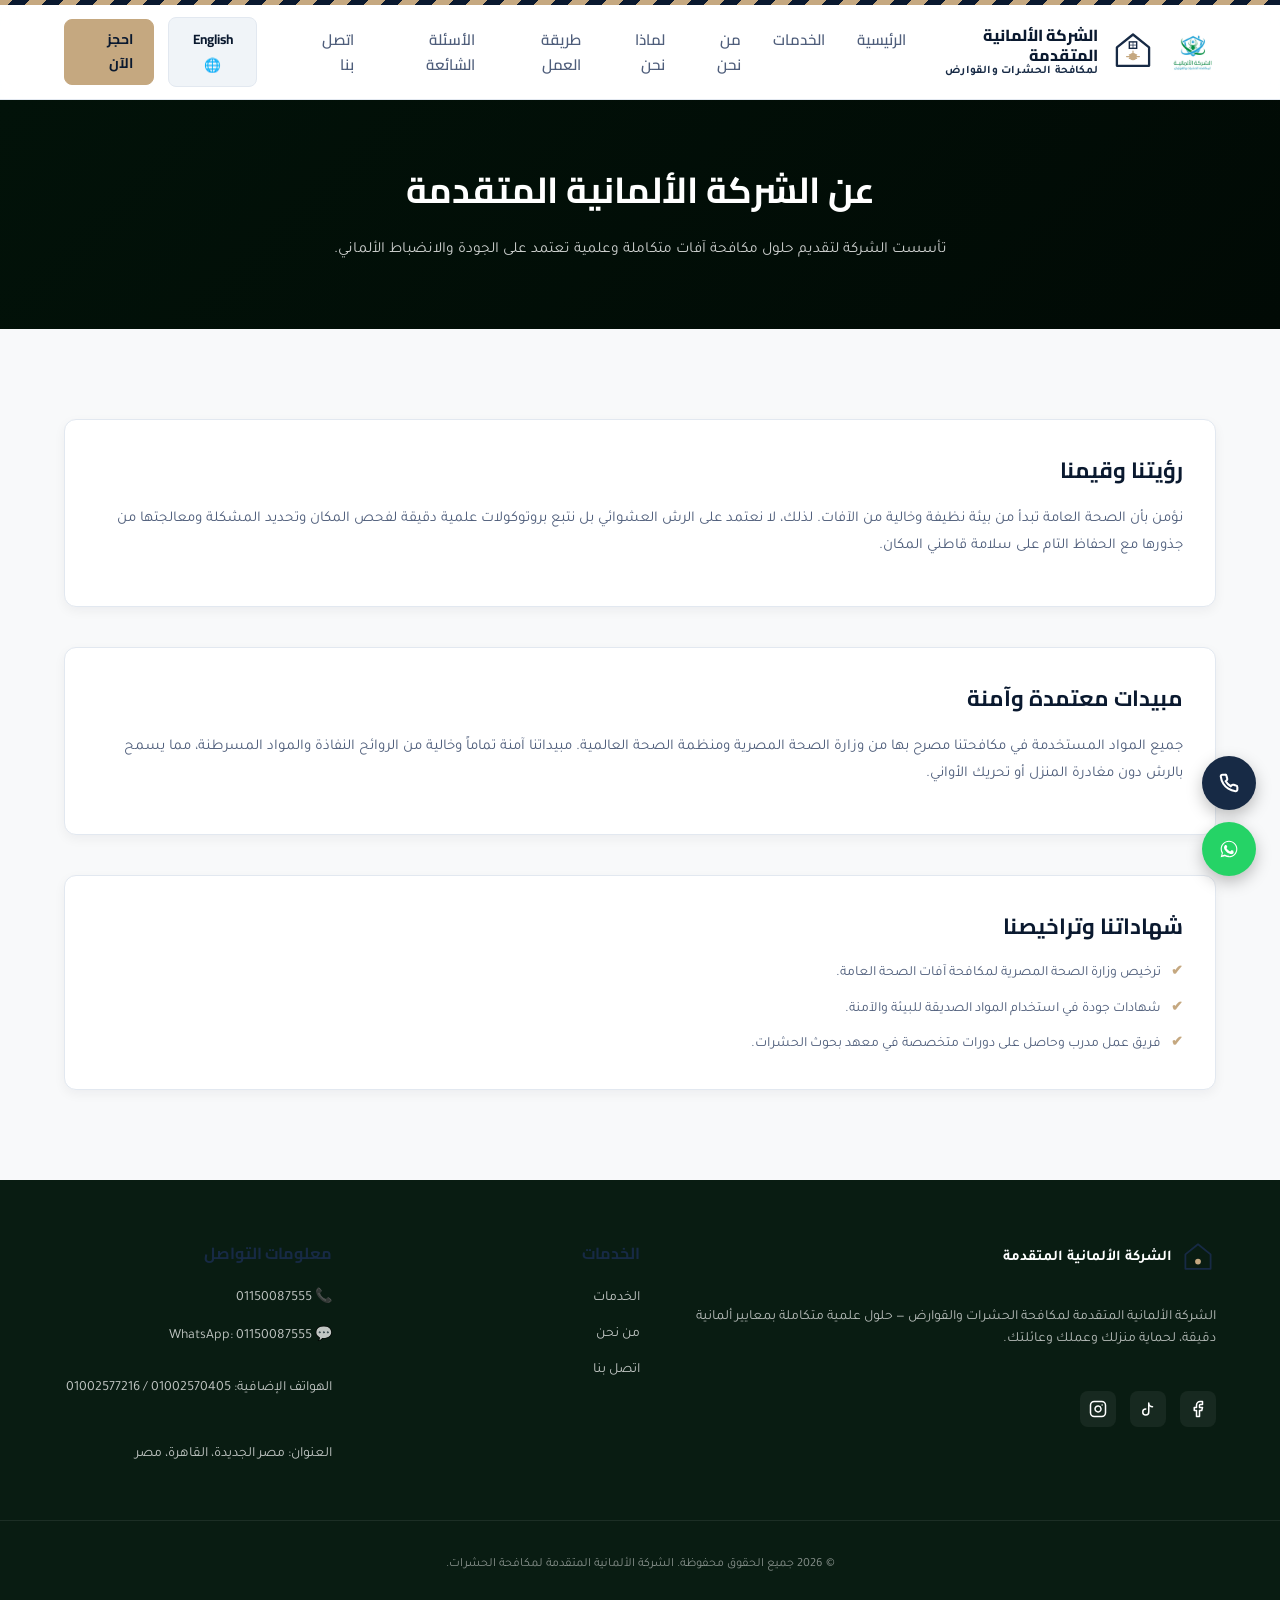
==== commit 896b153a: "Up" ====
--- a/about.html
+++ b/about.html
@@ -31,19 +31,26 @@
         </div>
       </a>
 
+      <!-- القائمة الرئيسية للتنقل -->
       <nav class="main-nav" aria-label="التنقل الرئيسي">
         <a href="index.html" data-i18n="navHome">الرئيسية</a>
-        <a href="services.html" data-i18n="navServices">خدماتنا</a>
+        <a href="index.html#pests" data-i18n="navServices">الخدمات</a>
         <a href="about.html" data-i18n="navAbout">من نحن</a>
+        <a href="index.html#why-us" data-i18n="navWhyUs">لماذا نحن</a>
+        <a href="index.html#how-it-works" data-i18n="navHowItWorks">طريقة العمل</a>
+        <a href="index.html#faqs" data-i18n="navFaq">الأسئلة الشائعة</a>
         <a href="contact.html" data-i18n="navContact">اتصل بنا</a>
       </nav>
 
+      <button class="menu-toggle" id="menuToggleBtn" aria-label="فتح القائمة" aria-expanded="false">
+        <span></span>
+        <span></span>
+        <span></span>
+      </button>
+
       <div class="header-actions">
         <button id="langToggleBtn" class="lang-toggle" aria-label="تبديل اللغة">English 🌐</button>
-        <a class="tel-link" href="tel:01150087555">
-          <svg width="16" height="16" viewBox="0 0 24 24" fill="none" stroke="currentColor" stroke-width="2.5"><path d="M22 16.92v3a2 2 0 0 1-2.18 2 19.79 19.79 0 0 1-8.63-3.07 19.5 19.5 0 0 1-6-6 19.79 19.79 0 0 1-3.07-8.67A2 2 0 0 1 4.11 2h3a2 2 0 0 1 2 1.72c.127.96.361 1.903.7 2.81a2 2 0 0 1-.45 2.11L8.09 9.91a16 16 0 0 0 6 6l1.27-1.27a2 2 0 0 1 2.11-.45c.907.339 1.85.573 2.81.7A2 2 0 0 1 22 16.92z"/></svg>
-          <span data-i18n="telText">01150087555</span>
-        </a>
+        <a class="btn btn-nav-cta" href="contact.html" data-i18n="navCTA">احجز الآن</a>
       </div>
     </div>
   </header>
--- a/css/style.css
+++ b/css/style.css
@@ -6,28 +6,30 @@
 @import url('https://fonts.googleapis.com/css2?family=Cairo:wght@300;400;600;700;800;900&family=Outfit:wght@300;400;500;600;700;800&family=Tajawal:wght@300;400;500;700;900&display=swap');
 
 :root {
-  /* ألوان الهوية البصرية المستخلصة من الشعار */
-  --brand-green: #0B8F46;
-  --brand-blue: #29A4E3;
+  /* ألوان الهوية البصرية الجديدة - Premium Corporate German Style */
+  --brand-navy: #0A192F;      /* Dark Navy */
+  --brand-blue: #172A45;      /* Navy Medium */
+  --brand-gold: #C5A880;      /* Gold accent */
+  --brand-gold-dark: #A38458; /* Gold dark */
+  --brand-green: var(--brand-gold); /* Map old green to new Gold */
   
-  /* نظام ألوان متناسق وهادئ (Premium & Clean) */
-  --primary: #087034;       /* درجة أدكن قليلاً للخطوط لضمان تباين عالٍ وقراءة مريحة */
-  --primary-light: #EBF8F0;
-  --secondary: #1F82B5;     /* درجة أدكن قليلاً للخطوط للتباين */
-  --secondary-light: #EBF5FB;
+  --primary: var(--brand-navy);
+  --primary-light: #F0F4F8;
+  --secondary: var(--brand-blue);
+  --secondary-light: #E6ECF4;
   
-  --bg: #F4F7F5;            /* خلفية مريحة للعين */
+  --bg: #F8F9FA;            /* Neutral Gray background */
   --surface: #FFFFFF;
-  --ink: #0F1E14;           /* أسود مخضر داكن جداً بدلاً من الأسود الصافي */
-  --ink-soft: #3A4E41;
-  --steel: #607568;
-  --steel-light: #DCE3DF;
-  --line: #E5ECE8;
+  --ink: #0A192F;           /* Dark Navy instead of pure black */
+  --ink-soft: #4F5E7B;      /* Muted Navy/Gray for secondary text */
+  --steel: #6E7C96;
+  --steel-light: #E2E8F0;   /* Light gray border color */
+  --line: #E2E8F0;
   
-  --signal: #E2A63B;
-  --signal-dark: #B9821F;
+  --signal: var(--brand-gold);
+  --signal-dark: var(--brand-gold-dark);
   --danger: #C1443C;
-  --safe: #0B8F46;
+  --safe: var(--brand-gold);
 
   /* الخطوط الافتراضية للعربية */
   --font-display: 'Cairo', sans-serif;
@@ -35,15 +37,16 @@
 
   --radius: 12px;
   --radius-sm: 8px;
-  --shadow-sm: 0 4px 12px rgba(11, 143, 70, 0.05);
-  --shadow: 0 16px 36px -12px rgba(11, 143, 70, 0.12);
-  --shadow-hover: 0 20px 48px -10px rgba(11, 143, 70, 0.2);
+  --shadow-sm: 0 4px 12px rgba(10, 25, 47, 0.05);
+  --shadow: 0 16px 36px -12px rgba(10, 25, 47, 0.12);
+  --shadow-hover: 0 20px 48px -10px rgba(10, 25, 47, 0.2);
   --transition: all 0.3s cubic-bezier(0.25, 0.8, 0.25, 1);
   
+  /* hazard strip in header: Dark Navy and Gold! */
   --hazard: repeating-linear-gradient(
       -45deg,
-      var(--ink) 0px, var(--ink) 12px,
-      var(--brand-green) 12px, var(--brand-green) 24px
+      var(--brand-navy) 0px, var(--brand-navy) 12px,
+      var(--brand-gold) 12px, var(--brand-gold) 24px
   );
 }
 
@@ -431,13 +434,13 @@
 .btn-call {
   background: var(--brand-green);
   color: #fff;
-  box-shadow: 0 6px 20px rgba(11, 143, 70, 0.25);
+  box-shadow: 0 6px 20px rgba(10, 25, 47, 0.25);
 }
 
 .btn-call:hover {
   background: var(--primary);
   transform: translateY(-2px);
-  box-shadow: 0 8px 24px rgba(11, 143, 70, 0.35);
+  box-shadow: 0 8px 24px rgba(10, 25, 47, 0.35);
 }
 
 .btn-secondary {
@@ -605,186 +608,306 @@
   font-size: 15.5px;
 }
 
-/* ===== سلايدر ميزات "لماذا نحن" المتقلب (Why Us Slideshow) ===== */
+/* ===== قسم الإحصائيات المتحرك (Animated Stats Section) ===== */
+.stats-section {
+  background: var(--surface);
+  border-bottom: 1px solid var(--line);
+  padding-block: 50px;
+  position: relative;
+  z-index: 10;
+  margin-top: -40px; /* Slight overlap with hero for cool aesthetic */
+  margin-inline: auto;
+  max-width: 1200px;
+  border-radius: var(--radius);
+  box-shadow: var(--shadow);
+  border: 1px solid var(--line);
+}
+
+.stats-grid {
+  display: grid;
+  grid-template-columns: repeat(4, 1fr);
+  gap: 30px;
+  text-align: center;
+}
+
+@media (max-width: 992px) {
+  .stats-grid {
+    grid-template-columns: repeat(2, 1fr);
+    gap: 24px;
+  }
+  .stats-section {
+    margin-top: 0;
+    margin-inline: 24px;
+    border-radius: var(--radius);
+    padding-block: 40px;
+  }
+}
+
+@media (max-width: 480px) {
+  .stats-section {
+    margin-inline: 16px;
+    padding-block: 30px;
+  }
+  .stats-grid {
+    gap: 16px;
+  }
+}
+
+.stat-card {
+  padding: 10px;
+  display: flex;
+  flex-direction: column;
+  align-items: center;
+  justify-content: center;
+}
+
+.stat-number {
+  font-family: var(--font-display);
+  font-weight: 800;
+  font-size: clamp(28px, 4vw, 42px);
+  color: var(--secondary); /* الأزرق البترولي */
+  line-height: 1.1;
+  margin-bottom: 8px;
+  display: flex;
+  align-items: center;
+  justify-content: center;
+  gap: 2px;
+}
+
+.stat-prefix, .stat-suffix {
+  color: var(--signal); /* الذهبي الكهرماني */
+  font-weight: 700;
+}
+
+.stat-label {
+  font-size: clamp(13px, 1.8vw, 15px);
+  color: var(--ink-soft);
+  font-weight: 600;
+}
+
+/* ===== كاروسيل ميزات "ليه تختارنا" التمريري اللانهائي (Why Us Marquee Carousel) ===== */
 .why-us {
   background: var(--surface);
   border-bottom: 1px solid var(--line);
-}
-
-.why-slider-layout {
-  display: grid;
-  grid-template-columns: 1.2fr 1fr;
+  overflow: hidden;
+}
+
+.why-marquee-container {
+  position: relative;
+  width: 100%;
+  overflow: hidden;
+  padding-block: 45px 30px;
+  direction: ltr; /* Force LTR layout for animation stability across languages */
+}
+
+.marquee-track {
+  display: flex;
+  width: max-content;
+  animation: marqueeStopAndGo 15s ease-in-out infinite;
+}
+
+/* Pause on hover */
+.why-marquee-container:hover .marquee-track {
+  animation-play-state: paused;
+}
+
+.marquee-group {
+  display: flex;
+  align-items: flex-start;
   gap: 40px;
-  align-items: center;
-}
-
-.why-slider-images {
+  padding-inline-end: 40px; /* Space between groups */
+}
+
+.carousel-item {
+  display: flex;
+  flex-direction: column;
+  align-items: center;
+  width: 260px;
+  flex-shrink: 0;
+}
+
+/* بالونات المحادثة (Speech Bubbles) */
+.speech-bubble-wrapper {
   position: relative;
-  height: 400px;
-  border-radius: var(--radius);
+  width: 100%;
+  margin-bottom: 24px;
+}
+
+.bubble-frame {
+  width: 100%;
+  height: 180px;
+  background: var(--surface);
+  border: 4px solid var(--surface);
+  border-radius: 20px 20px 0 20px; /* Default RTL balloon shape */
   overflow: hidden;
-  box-shadow: var(--shadow);
-  border: 1px solid var(--line);
-}
-
-.why-img-item {
+  box-shadow: 0 10px 25px rgba(0, 0, 0, 0.08);
+  transition: var(--transition);
+}
+
+/* ذيل بالونة المحادثة */
+.bubble-tail {
   position: absolute;
-  inset: 0;
-  opacity: 0;
-  transform: scale(0.96);
-  transition: opacity 0.8s cubic-bezier(0.25, 0.8, 0.25, 1), transform 0.8s ease;
-  z-index: 1;
-}
-
-.why-img-item.active {
-  opacity: 1;
-  transform: scale(1);
-  z-index: 2;
-}
-
-.why-img-item img {
+  bottom: -15px;
+  right: 30px;
+  width: 0;
+  height: 0;
+  border-style: solid;
+  border-width: 16px 0 0 16px;
+  border-color: var(--surface) transparent transparent transparent;
+  filter: drop-shadow(0 5px 3px rgba(0, 0, 0, 0.04));
+  transition: var(--transition);
+}
+
+/* دعم الاتجاه الأجنبي واللغات LTR */
+html[lang="en"] .bubble-frame,
+[dir="ltr"] .bubble-frame {
+  border-radius: 20px 20px 20px 0;
+}
+
+html[lang="en"] .bubble-tail,
+[dir="ltr"] .bubble-tail {
+  right: auto;
+  left: 30px;
+  border-width: 16px 16px 0 0;
+}
+
+.bubble-frame img {
   width: 100%;
   height: 100%;
   object-fit: cover;
-}
-
-.why-slider-cards {
-  display: flex;
-  flex-direction: column;
-  gap: 14px;
-}
-
-.why-card-item {
+  transition: transform 0.5s ease;
+}
+
+.carousel-item:hover .bubble-frame img {
+  transform: scale(1.08);
+}
+
+.carousel-item:hover .bubble-frame {
+  transform: translateY(-6px);
+  box-shadow: 0 16px 36px rgba(0, 0, 0, 0.12);
+  border-color: var(--brand-green);
+}
+
+.carousel-item:hover .bubble-tail {
+  border-top-color: var(--brand-green);
+}
+
+/* كبسولات النص (Pills) */
+.feature-pill {
   background: var(--bg);
   border: 1px solid var(--line);
-  border-radius: var(--radius);
-  padding: 16px 24px;
-  cursor: pointer;
+  padding: 10px 20px;
+  border-radius: 50px;
+  text-align: center;
+  font-weight: 700;
+  font-size: 13.5px;
+  color: var(--ink);
+  box-shadow: var(--shadow-sm);
   transition: var(--transition);
-  position: relative;
-  overflow: hidden;
-}
-
-.why-card-item:hover {
+  max-width: 100%;
+  white-space: normal;
+  line-height: 1.55;
+  direction: rtl; /* Ensure correct text direction for Arabic inside forced LTR marquee container */
+}
+
+html[lang="en"] .feature-pill,
+[dir="ltr"] .feature-pill {
+  direction: ltr;
+}
+
+.carousel-item:hover .feature-pill {
+  background: var(--primary-light);
   border-color: var(--brand-green);
-}
-
-.why-card-item.active {
-  border-color: var(--brand-green);
-  background: var(--primary-light);
-  box-shadow: var(--shadow-sm);
-}
-
-.why-card-header {
-  display: flex;
-  align-items: center;
-  gap: 12px;
-}
-
-.why-card-num {
-  font-family: var(--font-display);
-  font-weight: 800;
-  font-size: 15px;
-  color: var(--brand-green);
-  background: rgba(11, 143, 70, 0.08);
-  width: 32px;
-  height: 32px;
-  border-radius: 50%;
-  display: flex;
-  align-items: center;
-  justify-content: center;
-  flex-shrink: 0;
-  transition: var(--transition);
-}
-
-.why-card-item.active .why-card-num {
-  background: var(--brand-green);
-  color: #fff;
-}
-
-.why-card-item h3 {
-  font-size: 16px;
-  font-weight: 700;
-  color: var(--ink);
-}
-
-.why-card-item p {
-  font-size: 13.5px;
-  color: var(--ink-soft);
-  line-height: 1.6;
-  margin-top: 10px;
-  display: none; /* إخفاء النص للبطاقات غير النشطة لمظهر نظيف */
-  animation: fadeIn 0.4s ease forwards;
-}
-
-@keyframes fadeIn {
-  from { opacity: 0; transform: translateY(4px); }
-  to { opacity: 1; transform: translateY(0); }
-}
-
-.why-card-item.active p {
-  display: block; /* إظهار فقط للبطاقة النشطة */
-}
-
-/* شريط التقدم الزمني للبطاقة النشطة */
-.slide-progress {
-  height: 3px;
-  background: rgba(11, 143, 70, 0.1);
-  border-radius: 1px;
-  margin-top: 12px;
-  overflow: hidden;
-  display: none;
-}
-
-.why-card-item.active .slide-progress {
-  display: block;
-}
-
-.progress-bar {
-  height: 100%;
-  background: var(--brand-green);
-  width: 0%;
+  color: var(--primary);
+  transform: translateY(-2px);
+  box-shadow: 0 6px 16px rgba(10, 25, 47, 0.12);
+}
+
+@keyframes marqueeStopAndGo {
+  0%, 16.6% { transform: translateX(-50%); }
+  20%, 36.6% { transform: translateX(-40%); }
+  40%, 56.6% { transform: translateX(-30%); }
+  60%, 76.6% { transform: translateX(-20%); }
+  80%, 96.6% { transform: translateX(-10%); }
+  100% { transform: translateX(0); }
 }
 
 /* ===== قسم أقسام الحشرات (Pest Categories) ===== */
 .pests-grid {
   display: grid;
-  grid-template-columns: repeat(auto-fill, minmax(280px, 1fr));
-  gap: 24px;
+  grid-template-columns: repeat(auto-fill, minmax(300px, 1fr));
+  gap: 30px;
 }
 
 .pest-card {
   background: var(--surface);
-  border-radius: var(--radius);
+  border-radius: 16px;
   border: 1px solid var(--line);
   overflow: hidden;
   display: flex;
   flex-direction: column;
+  box-shadow: 0 4px 12px rgba(0, 0, 0, 0.03);
   transition: var(--transition);
 }
 
 .pest-card:hover {
-  transform: translateY(-6px);
-  box-shadow: var(--shadow);
-  border-color: var(--brand-blue);
+  transform: translateY(-8px);
+  box-shadow: 0 20px 40px rgba(0, 0, 0, 0.08);
+  border-color: var(--brand-green);
 }
 
 .pest-image-container {
-  height: 180px;
+  height: 220px;
   overflow: hidden;
   background: var(--bg);
   position: relative;
+}
+
+.pest-image-container::after {
+  content: "";
+  position: absolute;
+  inset: 0;
+  background: linear-gradient(to top, rgba(0,0,0,0.3) 0%, transparent 60%);
+  pointer-events: none;
 }
 
 .pest-image-container img {
   width: 100%;
   height: 100%;
   object-fit: cover;
-  transition: transform 0.5s ease;
+  transition: transform 0.6s cubic-bezier(0.25, 0.8, 0.25, 1);
 }
 
 .pest-card:hover .pest-image-container img {
-  transform: scale(1.08);
+  transform: scale(1.1);
+}
+
+/* أيقونة الطفو الدائرية الفخمة */
+.pest-icon-badge {
+  position: absolute;
+  top: 16px;
+  right: 16px;
+  background: rgba(255, 255, 255, 0.85);
+  backdrop-filter: blur(8px);
+  -webkit-backdrop-filter: blur(8px);
+  width: 44px;
+  height: 44px;
+  border-radius: 50%;
+  color: var(--brand-green);
+  display: flex;
+  align-items: center;
+  justify-content: center;
+  box-shadow: 0 8px 20px rgba(0, 0, 0, 0.1);
+  border: 1px solid rgba(255, 255, 255, 0.4);
+  transition: var(--transition);
+  z-index: 2;
+}
+
+.pest-card:hover .pest-icon-badge {
+  background: var(--brand-green);
+  color: #fff;
+  transform: rotate(15deg) scale(1.05);
+  border-color: var(--brand-green);
 }
 
 .pest-card-body {
@@ -795,42 +918,68 @@
 }
 
 .pest-card h3 {
-  font-size: 19px;
-  margin-bottom: 10px;
+  font-size: 20px;
+  font-weight: 800;
+  margin-bottom: 12px;
+  color: var(--ink);
+  transition: var(--transition);
+}
+
+.pest-card:hover h3 {
+  color: var(--primary);
 }
 
 .pest-card p {
-  font-size: 14.5px;
+  font-size: 14px;
   color: var(--ink-soft);
-  margin-bottom: 20px;
+  line-height: 1.6;
+  margin-bottom: 24px;
   flex-grow: 1;
+  display: -webkit-box;
+  -webkit-line-clamp: 3;
+  -webkit-box-orient: vertical;
+  overflow: hidden;
+  text-overflow: ellipsis;
+  height: 67px; /* تثبيت الارتفاع لضمان محاذاة الأزرار بدقة هندسية */
 }
 
 .pest-card-btn {
   display: inline-flex;
   align-items: center;
-  gap: 8px;
-  color: var(--brand-green);
+  justify-content: space-between;
+  width: 100%;
+  padding: 12px 20px;
+  background: var(--bg);
+  border: 1px solid var(--line);
+  color: var(--primary);
   font-family: var(--font-display);
   font-weight: 700;
-  font-size: 14px;
-  align-self: flex-start;
+  font-size: 13.5px;
+  border-radius: var(--radius-sm);
   transition: var(--transition);
+  cursor: pointer;
+}
+
+.pest-card:hover .pest-card-btn {
+  background: var(--brand-blue);
+  color: #fff;
+  border-color: var(--brand-blue);
 }
 
 .pest-card-btn svg {
-  transition: transform 0.2s ease;
+  transition: transform 0.3s ease;
 }
 
 html[dir="rtl"] .pest-card-btn svg {
   transform: scaleX(-1);
 }
 
-html[dir="rtl"] .pest-card-btn:hover svg {
+/* عند الحوم، يتحرك السهم للأمام حسب اتجاه الصفحة */
+html[dir="rtl"] .pest-card:hover .pest-card-btn svg {
   transform: scaleX(-1) translateX(-4px);
 }
 
-html[dir="ltr"] .pest-card-btn:hover svg {
+html[dir="ltr"] .pest-card:hover .pest-card-btn svg {
   transform: translateX(4px);
 }
 
@@ -841,10 +990,28 @@
   border-bottom: 1px solid var(--line);
 }
 
-.testimonials-grid {
-  display: grid;
-  grid-template-columns: repeat(auto-fit, minmax(260px, 1fr));
+.testimonials-marquee-container {
+  position: relative;
+  width: 100%;
+  overflow: hidden;
+  padding-block: 40px 15px;
+  direction: ltr; /* Force LTR for animation stability */
+}
+
+.testimonials-marquee-track {
+  display: flex;
+  width: max-content;
+  animation: testimonialsStopAndGo 12s ease-in-out infinite;
+}
+
+.testimonials-marquee-container:hover .testimonials-marquee-track {
+  animation-play-state: paused;
+}
+
+.testimonials-marquee-group {
+  display: flex;
   gap: 24px;
+  padding-inline-end: 24px;
 }
 
 .testimonial-card {
@@ -856,11 +1023,20 @@
   flex-direction: column;
   gap: 16px;
   transition: var(--transition);
+  width: 320px;
+  flex-shrink: 0;
+  direction: rtl; /* Reset text direction for content readability */
+}
+
+html[lang="en"] .testimonial-card,
+[dir="ltr"] .testimonial-card {
+  direction: ltr;
 }
 
 .testimonial-card:hover {
-  transform: translateY(-4px);
+  transform: translateY(-6px);
   box-shadow: var(--shadow);
+  border-color: var(--brand-blue);
 }
 
 .rating {
@@ -902,6 +1078,22 @@
 .testi-name {
   font-size: 14px;
   font-weight: 700;
+}
+
+@keyframes testimonialsStopAndGo {
+  0%, 20.8% { transform: translateX(0); }
+  25%, 45.8% { transform: translateX(-12.5%); }
+  50%, 70.8% { transform: translateX(-25%); }
+  75%, 95.8% { transform: translateX(-37.5%); }
+  100% { transform: translateX(-50%); }
+}
+
+/* دعم إيقاف الحركة لمستويات الوصول */
+@media (prefers-reduced-motion: reduce) {
+  .marquee-track,
+  .testimonials-marquee-track {
+    animation-play-state: paused !important;
+  }
 }
 
 /* ===== قسم الأسئلة الشائعة الأكورديون (FAQ Accordion) ===== */
@@ -1463,7 +1655,7 @@
   outline: none;
   border-color: var(--brand-green);
   background: #fff;
-  box-shadow: 0 0 0 3px rgba(11, 143, 70, 0.1);
+  box-shadow: 0 0 0 3px rgba(197, 168, 128, 0.15);
 }
 
 .btn-submit {
@@ -1473,7 +1665,7 @@
   font-weight: 700;
   padding: 14px;
   border-radius: var(--radius);
-  box-shadow: 0 4px 12px rgba(11, 143, 70, 0.2);
+  box-shadow: 0 4px 12px rgba(10, 25, 47, 0.2);
   transition: var(--transition);
 }
 
@@ -1541,12 +1733,58 @@
 @media (max-width: 991px) {
   .header-inner {
     padding-block: 10px;
+    position: relative;
   }
   .main-nav {
     display: none;
+    position: absolute;
+    top: 100%;
+    left: 0;
+    width: 100%;
+    background: var(--brand-navy);
+    flex-direction: column;
+    padding: 16px 24px;
+    border-bottom: 2px solid var(--brand-gold);
+    box-shadow: 0 10px 15px rgba(0, 0, 0, 0.15);
+    z-index: 999;
+  }
+  .main-nav.active {
+    display: flex !important;
+  }
+  .main-nav a {
+    padding-block: 12px;
+    border-bottom: 1px solid rgba(255, 255, 255, 0.05);
+    color: #fff !important;
+    width: 100%;
+    margin: 0;
+  }
+  .main-nav a:last-child {
+    border-bottom: none;
   }
   .menu-toggle {
     display: block;
+    background: none;
+    border: none;
+    cursor: pointer;
+    padding: 8px;
+    z-index: 1000;
+  }
+  .menu-toggle span {
+    display: block;
+    width: 24px;
+    height: 2px;
+    background-color: var(--brand-gold);
+    margin-block: 5px;
+    transition: var(--transition);
+  }
+  .menu-toggle.active span:nth-child(1) {
+    transform: translateY(7px) rotate(45deg);
+  }
+  .menu-toggle.active span:nth-child(2) {
+    opacity: 0;
+  }
+  .menu-toggle.active span:nth-child(3) {
+    transform: translateY(-7px) rotate(-45deg);
   }
   .tel-link {
     display: none;
@@ -1610,4 +1848,190 @@
   .hero-image-bg {
     animation: none;
   }
+}
+
+/* ===== نداءات العمل وقسم البطل الجديد ===== */
+.btn-nav-cta {
+  display: inline-flex;
+  align-items: center;
+  justify-content: center;
+  background-color: var(--brand-gold);
+  color: var(--brand-navy) !important;
+  font-weight: 700;
+  padding: 8px 20px;
+  border-radius: var(--radius-sm);
+  font-size: 14px;
+  transition: var(--transition);
+  border: 1px solid var(--brand-gold);
+}
+
+.btn-nav-cta:hover {
+  background-color: transparent;
+  color: var(--brand-gold) !important;
+  box-shadow: 0 4px 12px rgba(197, 168, 128, 0.2);
+}
+
+.btn-whatsapp-secondary {
+  display: inline-flex;
+  align-items: center;
+  justify-content: center;
+  background-color: transparent;
+  color: var(--brand-gold) !important;
+  font-weight: 600;
+  padding: 12px 28px;
+  border-radius: var(--radius);
+  font-size: 15px;
+  transition: var(--transition);
+  border: 2px solid var(--brand-gold);
+  text-decoration: none;
+}
+
+.btn-whatsapp-secondary:hover {
+  background-color: var(--brand-gold);
+  color: var(--brand-navy) !important;
+}
+
+.hero-trust-indicators {
+  display: flex;
+  flex-wrap: wrap;
+  gap: 16px 24px;
+  list-style: none;
+  padding: 0;
+  margin-top: 32px;
+  justify-content: flex-start;
+}
+
+.hero-trust-indicators li {
+  display: flex;
+  align-items: center;
+  gap: 8px;
+  font-size: 14.5px;
+  color: var(--surface);
+  font-weight: 500;
+}
+
+.hero-trust-indicators li .icon-checkmark {
+  display: flex;
+  align-items: center;
+  justify-content: center;
+  width: 20px;
+  height: 20px;
+  background-color: var(--brand-gold);
+  color: var(--brand-navy);
+  border-radius: 50%;
+  font-size: 12px;
+  font-weight: bold;
+}
+
+/* ===== قسم طريقة العمل (Timeline) ===== */
+.how-it-works {
+  background-color: var(--bg);
+}
+
+.timeline-container {
+  display: grid;
+  grid-template-columns: repeat(auto-fit, minmax(220px, 1fr));
+  gap: 24px;
+  margin-top: 48px;
+  position: relative;
+}
+
+.timeline-step {
+  background: var(--surface);
+  padding: 32px 24px;
+  border-radius: var(--radius);
+  border: 1px solid var(--line);
+  box-shadow: var(--shadow-sm);
+  transition: var(--transition);
+  position: relative;
+}
+
+.timeline-step:hover {
+  transform: translateY(-5px);
+  box-shadow: var(--shadow);
+  border-color: var(--brand-gold);
+}
+
+.timeline-step .step-header {
+  display: flex;
+  align-items: center;
+  gap: 12px;
+  margin-bottom: 16px;
+}
+
+.timeline-step .step-num {
+  font-family: var(--font-display);
+  font-weight: 800;
+  font-size: 24px;
+  color: var(--brand-gold);
+  opacity: 0.8;
+}
+
+.timeline-step h3 {
+  font-size: 17px;
+  font-weight: 700;
+  color: var(--brand-navy);
+  margin: 0;
+}
+
+.timeline-step .step-desc {
+  font-size: 14px;
+  color: var(--ink-soft);
+  line-height: 1.6;
+  margin: 0;
+}
+
+/* ===== قسم الأمان والسلامة ===== */
+.safety-section {
+  background-color: var(--brand-navy);
+  color: var(--surface);
+  border-top: 1px solid rgba(255, 255, 255, 0.1);
+  border-bottom: 1px solid rgba(255, 255, 255, 0.1);
+}
+
+.safety-inner {
+  display: flex;
+  align-items: center;
+  gap: 32px;
+  max-width: 900px;
+  margin-inline: auto;
+  background: rgba(255, 255, 255, 0.03);
+  padding: 32px 40px;
+  border-radius: var(--radius);
+  border: 1px solid rgba(255, 255, 255, 0.08);
+}
+
+.safety-icon-box {
+  display: flex;
+  align-items: center;
+  justify-content: center;
+  width: 72px;
+  height: 72px;
+  background-color: rgba(197, 168, 128, 0.1);
+  color: var(--brand-gold);
+  border-radius: 50%;
+  flex-shrink: 0;
+}
+
+.safety-content-text h2 {
+  font-size: 22px;
+  font-weight: 700;
+  color: var(--brand-gold);
+  margin-top: 0;
+  margin-bottom: 8px;
+}
+
+.safety-content-text p {
+  font-size: 15px;
+  line-height: 1.6;
+  color: rgba(255, 255, 255, 0.8);
+  margin: 0;
+}
+
+@media (max-width: 768px) {
+  .safety-inner {
+    flex-direction: column;
+    text-align: center;
+    padding: 24px;
+  }
 }
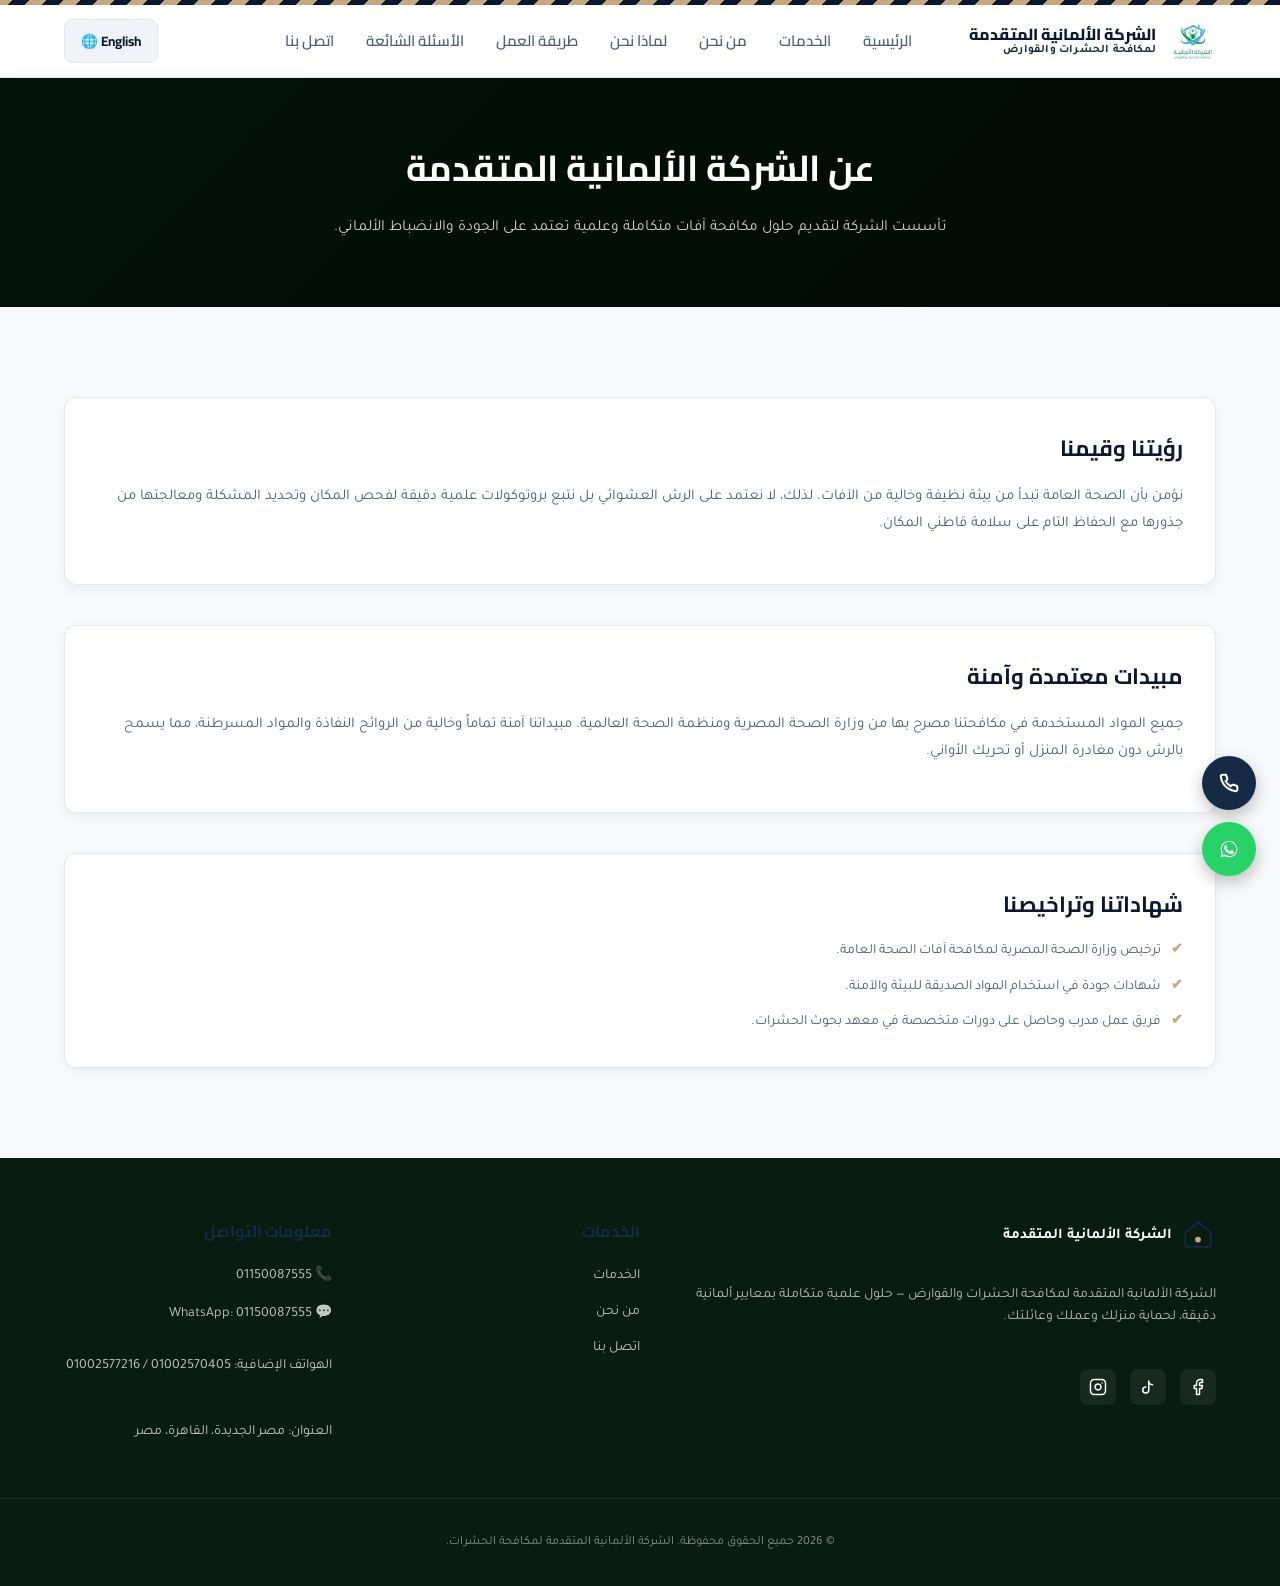
==== commit b5e1f14d: "UpdateWebsite" ====
--- a/about.html
+++ b/about.html
@@ -15,16 +15,7 @@
   <header class="site-header">
     <div class="container header-inner">
       <a href="index.html" class="brand" aria-label="الرئيسية">
-        <img src="images/logo.png" alt="الشركة الألمانية" class="brand-logo" onerror="this.style.display='none'; document.getElementById('logoFallback').style.display='flex';">
-        <div id="logoFallback" class="brand-mark" style="display: flex; align-items: center; justify-content: center;">
-          <svg viewBox="0 0 100 100" width="46" height="46" fill="none">
-            <path d="M50 12 L85 40 L85 80 L15 80 L15 40 Z" stroke="var(--brand-blue)" stroke-width="5" stroke-linejoin="round"/>
-            <rect x="42" y="28" width="16" height="14" stroke="var(--brand-blue)" stroke-width="3" fill="none"/>
-            <path d="M50 28 v14 M42 35 h16" stroke="var(--brand-blue)" stroke-width="1.5"/>
-            <circle cx="50" cy="60" r="8" fill="var(--brand-green)"/>
-            <path d="M50 48v8 M42 56l16 8 M42 64l16-8 M36 60h28" stroke="var(--brand-green)" stroke-width="2.5" stroke-linecap="round"/>
-          </svg>
-        </div>
+        <img src="images/logo.png" alt="الشركة الألمانية" class="brand-logo">
         <div class="brand-text">
           <strong data-i18n="brandTitle">الشركة الألمانية المتقدمة</strong>
           <small data-i18n="brandSubtitle">لمكافحة الحشرات والقوارض</small>
@@ -50,7 +41,6 @@
 
       <div class="header-actions">
         <button id="langToggleBtn" class="lang-toggle" aria-label="تبديل اللغة">English 🌐</button>
-        <a class="btn btn-nav-cta" href="contact.html" data-i18n="navCTA">احجز الآن</a>
       </div>
     </div>
   </header>
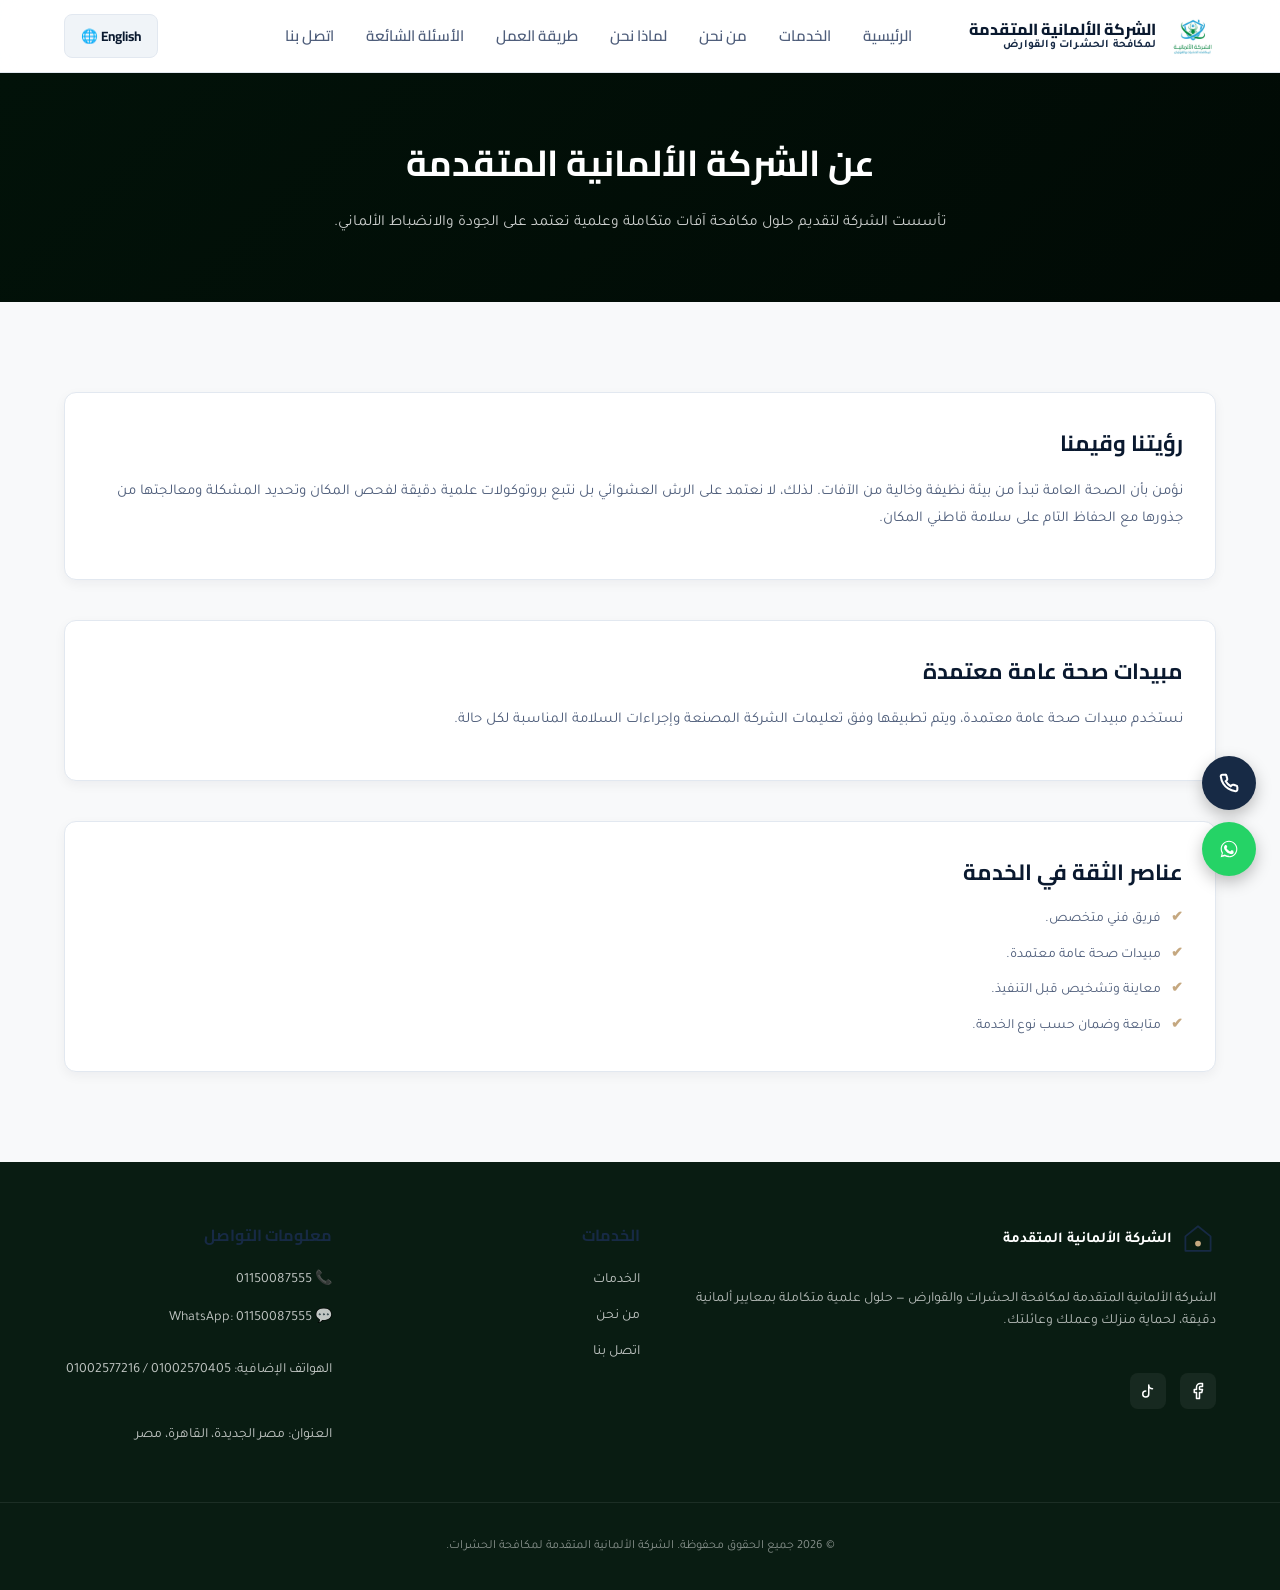
==== commit b3c90847: "mm" ====
--- a/about.html
+++ b/about.html
@@ -4,12 +4,14 @@
   <meta charset="UTF-8">
   <meta name="viewport" content="width=device-width, initial-scale=1.0">
   <title data-i18n="aboutHeroTitle">عن الشركة الألمانية المتقدمة | الشركة الألمانية المتقدمة</title>
+  <meta name="description" content="تعرف على منهج الشركة الألمانية المتقدمة في فحص ومعالجة ومتابعة خدمات مكافحة الآفات.">
+  <meta property="og:title" content="عن الشركة الألمانية المتقدمة">
+  <meta property="og:description" content="منهج متكامل لفحص ومعالجة ومتابعة خدمات مكافحة الآفات.">
+  <meta property="og:type" content="website">
+  <meta name="twitter:card" content="summary">
   <link rel="stylesheet" href="css/style.css">
 </head>
 <body>
-
-  <!-- ===== الشريط العلوي الجمالي ===== -->
-  <div class="hazard-strip"></div>
 
   <!-- ===== الهيدر (Header) ===== -->
   <header class="site-header">
@@ -66,16 +68,17 @@
       <!-- القسم الثاني: مبيدات آمنة ومعتمدة -->
       <div class="about-card">
         <h2 data-i18n="aboutSection2Title">مبيدات معتمدة وآمنة</h2>
-        <p data-i18n="aboutSection2Text">جميع المواد المستخدمة في مكافحتنا مصرح بها من وزارة الصحة المصرية ومنظمة الصحة العالمية. مبيداتنا آمنة تماماً وخالية من الروائح النفاذة والمواد المسرطنة، مما يسمح بالرش دون مغادرة المنزل أو تحريك الأواني.</p>
+        <p data-i18n="aboutSection2Text">نستخدم مبيدات صحة عامة معتمدة، ويتم تطبيقها وفق تعليمات الشركة المصنعة وإجراءات السلامة المناسبة لكل حالة.</p>
       </div>
 
-      <!-- القسم الثالث: التراخيص والشهادات -->
+      <!-- القسم الثالث: عناصر الثقة -->
       <div class="about-card">
-        <h2 data-i18n="aboutCertTitle">شهاداتنا وتراخيصنا</h2>
+        <h2 data-i18n="aboutTrustTitle">عناصر الثقة في الخدمة</h2>
         <ul class="cert-list">
-          <li data-i18n="aboutCert1">ترخيص وزارة الصحة المصرية لمكافحة آفات الصحة العامة.</li>
-          <li data-i18n="aboutCert2">شهادات جودة في استخدام المواد الصديقة للبيئة والآمنة.</li>
-          <li data-i18n="aboutCert3">فريق عمل مدرب وحاصل على دورات متخصصة في معهد بحوث الحشرات.</li>
+          <li data-i18n="aboutTrust1">فريق فني متخصص.</li>
+          <li data-i18n="aboutTrust2">مبيدات صحة عامة معتمدة.</li>
+          <li data-i18n="aboutTrust3">معاينة وتشخيص قبل التنفيذ.</li>
+          <li data-i18n="aboutTrust4">متابعة وضمان حسب نوع الخدمة.</li>
         </ul>
       </div>
 
@@ -103,9 +106,6 @@
             </a>
             <a href="https://www.tiktok.com/@user5372522883397?_r=1&_t=ZS-99DZus19KHH" target="_blank" rel="noopener" class="social-btn" aria-label="TikTok">
               <svg width="18" height="18" viewBox="0 0 24 24" fill="none" stroke="currentColor" stroke-width="2" stroke-linecap="round" stroke-linejoin="round"><path d="M9 12a4 4 0 1 0 4 4V4a5 5 0 0 0 5 5"/></svg>
-            </a>
-            <a href="#" target="_blank" rel="noopener" class="social-btn" aria-label="Instagram">
-              <svg width="18" height="18" viewBox="0 0 24 24" fill="none" stroke="currentColor" stroke-width="2" stroke-linecap="round" stroke-linejoin="round"><rect x="2" y="2" width="20" height="20" rx="5" ry="5"/><path d="M16 11.37A4 4 0 1 1 12.63 8 4 4 0 0 1 16 11.37zM17.5 6.5h.01"/></svg>
             </a>
           </div>
         </div>
--- a/css/style.css
+++ b/css/style.css
@@ -42,12 +42,6 @@
   --shadow-hover: 0 20px 48px -10px rgba(10, 25, 47, 0.2);
   --transition: all 0.3s cubic-bezier(0.25, 0.8, 0.25, 1);
   
-  /* hazard strip in header: Dark Navy and Gold! */
-  --hazard: repeating-linear-gradient(
-      -45deg,
-      var(--brand-navy) 0px, var(--brand-navy) 12px,
-      var(--brand-gold) 12px, var(--brand-gold) 24px
-  );
 }
 
 /* تخصيص الخطوط للغة الإنجليزية */
@@ -62,6 +56,7 @@
 
 html {
   scroll-behavior: smooth;
+  overflow-x: clip;
 }
 
 body {
@@ -72,6 +67,7 @@
   line-height: 1.7;
   -webkit-font-smoothing: antialiased;
   text-align: start;
+  overflow-x: hidden;
 }
 
 img {
@@ -84,6 +80,15 @@
   color: inherit;
   text-decoration: none;
   transition: var(--transition);
+}
+
+a:focus-visible,
+button:focus-visible,
+input:focus-visible,
+select:focus-visible,
+textarea:focus-visible {
+  outline: 3px solid var(--brand-gold);
+  outline-offset: 3px;
 }
 
 ul, ol {
@@ -123,13 +128,6 @@
   .section-padding {
     padding-block: 60px;
   }
-}
-
-/* شريط الخطر للتنبيه الهندسي */
-.hazard-strip {
-  height: 5px;
-  width: 100%;
-  background: var(--hazard);
 }
 
 /* ===== الهيدر الثابت (Header) ===== */
@@ -606,83 +604,6 @@
 .section-lead {
   color: var(--ink-soft);
   font-size: 15.5px;
-}
-
-/* ===== قسم الإحصائيات المتحرك (Animated Stats Section) ===== */
-.stats-section {
-  background: var(--surface);
-  border-bottom: 1px solid var(--line);
-  padding-block: 50px;
-  position: relative;
-  z-index: 10;
-  margin-top: -40px; /* Slight overlap with hero for cool aesthetic */
-  margin-inline: auto;
-  max-width: 1200px;
-  border-radius: var(--radius);
-  box-shadow: var(--shadow);
-  border: 1px solid var(--line);
-}
-
-.stats-grid {
-  display: grid;
-  grid-template-columns: repeat(4, 1fr);
-  gap: 30px;
-  text-align: center;
-}
-
-@media (max-width: 992px) {
-  .stats-grid {
-    grid-template-columns: repeat(2, 1fr);
-    gap: 24px;
-  }
-  .stats-section {
-    margin-top: 0;
-    margin-inline: 24px;
-    border-radius: var(--radius);
-    padding-block: 40px;
-  }
-}
-
-@media (max-width: 480px) {
-  .stats-section {
-    margin-inline: 16px;
-    padding-block: 30px;
-  }
-  .stats-grid {
-    gap: 16px;
-  }
-}
-
-.stat-card {
-  padding: 10px;
-  display: flex;
-  flex-direction: column;
-  align-items: center;
-  justify-content: center;
-}
-
-.stat-number {
-  font-family: var(--font-display);
-  font-weight: 800;
-  font-size: clamp(28px, 4vw, 42px);
-  color: var(--secondary); /* الأزرق البترولي */
-  line-height: 1.1;
-  margin-bottom: 8px;
-  display: flex;
-  align-items: center;
-  justify-content: center;
-  gap: 2px;
-}
-
-.stat-prefix, .stat-suffix {
-  color: var(--signal); /* الذهبي الكهرماني */
-  font-weight: 700;
-}
-
-.stat-label {
-  font-size: clamp(13px, 1.8vw, 15px);
-  color: var(--ink-soft);
-  font-weight: 600;
 }
 
 /* ===== كاروسيل ميزات "ليه تختارنا" التمريري اللانهائي (Why Us Marquee Carousel) ===== */
@@ -937,6 +858,7 @@
   flex-grow: 1;
   display: -webkit-box;
   -webkit-line-clamp: 3;
+  line-clamp: 3;
   -webkit-box-orient: vertical;
   overflow: hidden;
   text-overflow: ellipsis;
@@ -993,19 +915,16 @@
 .testimonials-marquee-container {
   position: relative;
   width: 100%;
-  overflow: hidden;
+  overflow-x: auto;
+  scrollbar-width: thin;
   padding-block: 40px 15px;
   direction: ltr; /* Force LTR for animation stability */
+  scroll-snap-type: x proximity;
 }
 
 .testimonials-marquee-track {
   display: flex;
   width: max-content;
-  animation: testimonialsStopAndGo 12s ease-in-out infinite;
-}
-
-.testimonials-marquee-container:hover .testimonials-marquee-track {
-  animation-play-state: paused;
 }
 
 .testimonials-marquee-group {
@@ -1026,6 +945,16 @@
   width: 320px;
   flex-shrink: 0;
   direction: rtl; /* Reset text direction for content readability */
+  scroll-snap-align: start;
+}
+
+.testimonials-marquee-container::-webkit-scrollbar {
+  height: 8px;
+}
+
+.testimonials-marquee-container::-webkit-scrollbar-thumb {
+  background: var(--brand-gold);
+  border-radius: 4px;
 }
 
 html[lang="en"] .testimonial-card,
@@ -1078,14 +1007,6 @@
 .testi-name {
   font-size: 14px;
   font-weight: 700;
-}
-
-@keyframes testimonialsStopAndGo {
-  0%, 20.8% { transform: translateX(0); }
-  25%, 45.8% { transform: translateX(-12.5%); }
-  50%, 70.8% { transform: translateX(-25%); }
-  75%, 95.8% { transform: translateX(-37.5%); }
-  100% { transform: translateX(-50%); }
 }
 
 /* دعم إيقاف الحركة لمستويات الوصول */
@@ -1308,8 +1229,6 @@
   inset-inline: 0;
   z-index: 99;
   display: flex;
-  border-top: 3px solid transparent;
-  border-image: var(--hazard) 3;
   box-shadow: 0 -6px 20px rgba(0, 0, 0, 0.15);
 }
 
@@ -1343,7 +1262,6 @@
     bottom: 24px;
     flex-direction: column;
     gap: 12px;
-    border-top: none;
     box-shadow: none;
   }
   
@@ -1366,6 +1284,23 @@
   color: #fff;
   padding-block: 50px 40px;
   border-bottom: 1px solid var(--line);
+}
+
+.pest-breadcrumb {
+  margin-bottom: 14px;
+  font-size: 13.5px;
+  color: rgba(255, 255, 255, 0.72);
+}
+
+.pest-breadcrumb a {
+  color: var(--brand-gold);
+}
+
+.pest-detail-lead {
+  max-width: 620px;
+  margin: 14px auto 0;
+  color: rgba(255, 255, 255, 0.78);
+  font-size: 15px;
 }
 
 .pest-detail-body {
@@ -1393,6 +1328,18 @@
   background: var(--surface);
   height: 380px;
   position: relative;
+}
+
+.pest-image-caption {
+  position: absolute;
+  inset-inline: 16px;
+  bottom: 16px;
+  padding: 10px 14px;
+  border-radius: var(--radius-sm);
+  background: rgba(10, 25, 47, 0.82);
+  color: #fff;
+  font-size: 13px;
+  text-align: center;
 }
 
 .pest-detail-image-box img {
@@ -1438,6 +1385,57 @@
   padding: 6px 14px;
   border-radius: 6px;
   margin-bottom: 16px;
+}
+
+.detail-heading {
+  display: flex;
+  align-items: center;
+  gap: 14px;
+  margin-bottom: 20px;
+}
+
+.detail-heading h2 {
+  font-size: 20px;
+  color: var(--primary);
+}
+
+.detail-kicker {
+  display: block;
+  margin-bottom: 3px;
+  color: var(--brand-gold-dark);
+  font-family: var(--font-display);
+  font-size: 12px;
+  font-weight: 800;
+  text-transform: uppercase;
+  letter-spacing: 0.4px;
+}
+
+.detail-icon {
+  display: flex;
+  align-items: center;
+  justify-content: center;
+  width: 52px;
+  height: 52px;
+  flex: 0 0 52px;
+  border-radius: 14px;
+  background: var(--primary-light);
+  color: var(--brand-gold-dark);
+}
+
+.detail-icon-treatment {
+  font-size: 24px;
+  font-weight: 800;
+}
+
+.detail-copy p {
+  margin: 0 0 12px;
+  color: var(--ink-soft);
+  font-size: 15px;
+  line-height: 1.8;
+}
+
+.detail-copy p:last-child {
+  margin-bottom: 0;
 }
 
 .detail-block p {
@@ -1496,6 +1494,28 @@
   color: var(--primary);
 }
 
+.pest-trust-list {
+  display: grid;
+  gap: 10px;
+  padding: 18px 20px;
+  margin: 0;
+  border: 1px solid var(--line);
+  border-radius: var(--radius);
+  background: var(--surface);
+}
+
+.pest-trust-list li {
+  color: var(--ink-soft);
+  font-size: 13.5px;
+}
+
+.pest-trust-list li::before {
+  content: "✓";
+  margin-inline-end: 8px;
+  color: var(--brand-gold-dark);
+  font-weight: 800;
+}
+
 /* ===== صفحات من نحن، الخدمات، اتصل بنا ===== */
 .page-hero {
   background: linear-gradient(135deg, #021209 0%, #010a05 100%);
@@ -1567,15 +1587,46 @@
 
 /* الخدمات */
 .services-list-grid {
+  display: flex;
+  flex-direction: column;
+  gap: 30px;
+}
+
+.service-group {
+  display: flex;
+  flex-direction: column;
+  gap: 18px;
+}
+
+.service-group h2 {
+  font-size: 28px;
+  color: var(--primary);
+}
+
+.service-group-business {
+  padding: 34px;
+  background: var(--primary);
+  border-radius: var(--radius);
+}
+
+.service-group-business h2 {
+  color: var(--brand-gold);
+}
+
+.service-group-lead {
+  max-width: 680px;
+  color: var(--ink-soft);
+  font-size: 15px;
+}
+
+.service-group-business .service-group-lead {
+  color: rgba(255, 255, 255, 0.8);
+}
+
+.service-group-list {
   display: grid;
-  grid-template-columns: 1fr 1fr;
-  gap: 30px;
-}
-
-@media (max-width: 768px) {
-  .services-list-grid {
-    grid-template-columns: 1fr;
-  }
+  grid-template-columns: repeat(3, minmax(0, 1fr));
+  gap: 20px;
 }
 
 .service-item-card {
@@ -1598,6 +1649,29 @@
   color: var(--ink-soft);
   font-size: 14.5px;
   line-height: 1.7;
+}
+
+.service-group-business .service-item-card {
+  background: rgba(255, 255, 255, 0.08);
+  border-color: rgba(255, 255, 255, 0.16);
+  box-shadow: none;
+}
+
+.service-group-business .service-item-card h3 {
+  color: #fff;
+}
+
+.service-group-business .service-item-card p {
+  color: rgba(255, 255, 255, 0.78);
+}
+
+@media (max-width: 768px) {
+  .service-group-list {
+    grid-template-columns: 1fr;
+  }
+  .service-group-business {
+    padding: 24px;
+  }
 }
 
 /* اتصل بنا */
@@ -1805,6 +1879,9 @@
   .hero-actions .btn {
     width: 100%;
   }
+  .testimonial-card {
+    width: min(320px, calc(100vw - 64px));
+  }
   .spec-plates li {
     min-width: 130px;
     padding: 10px;
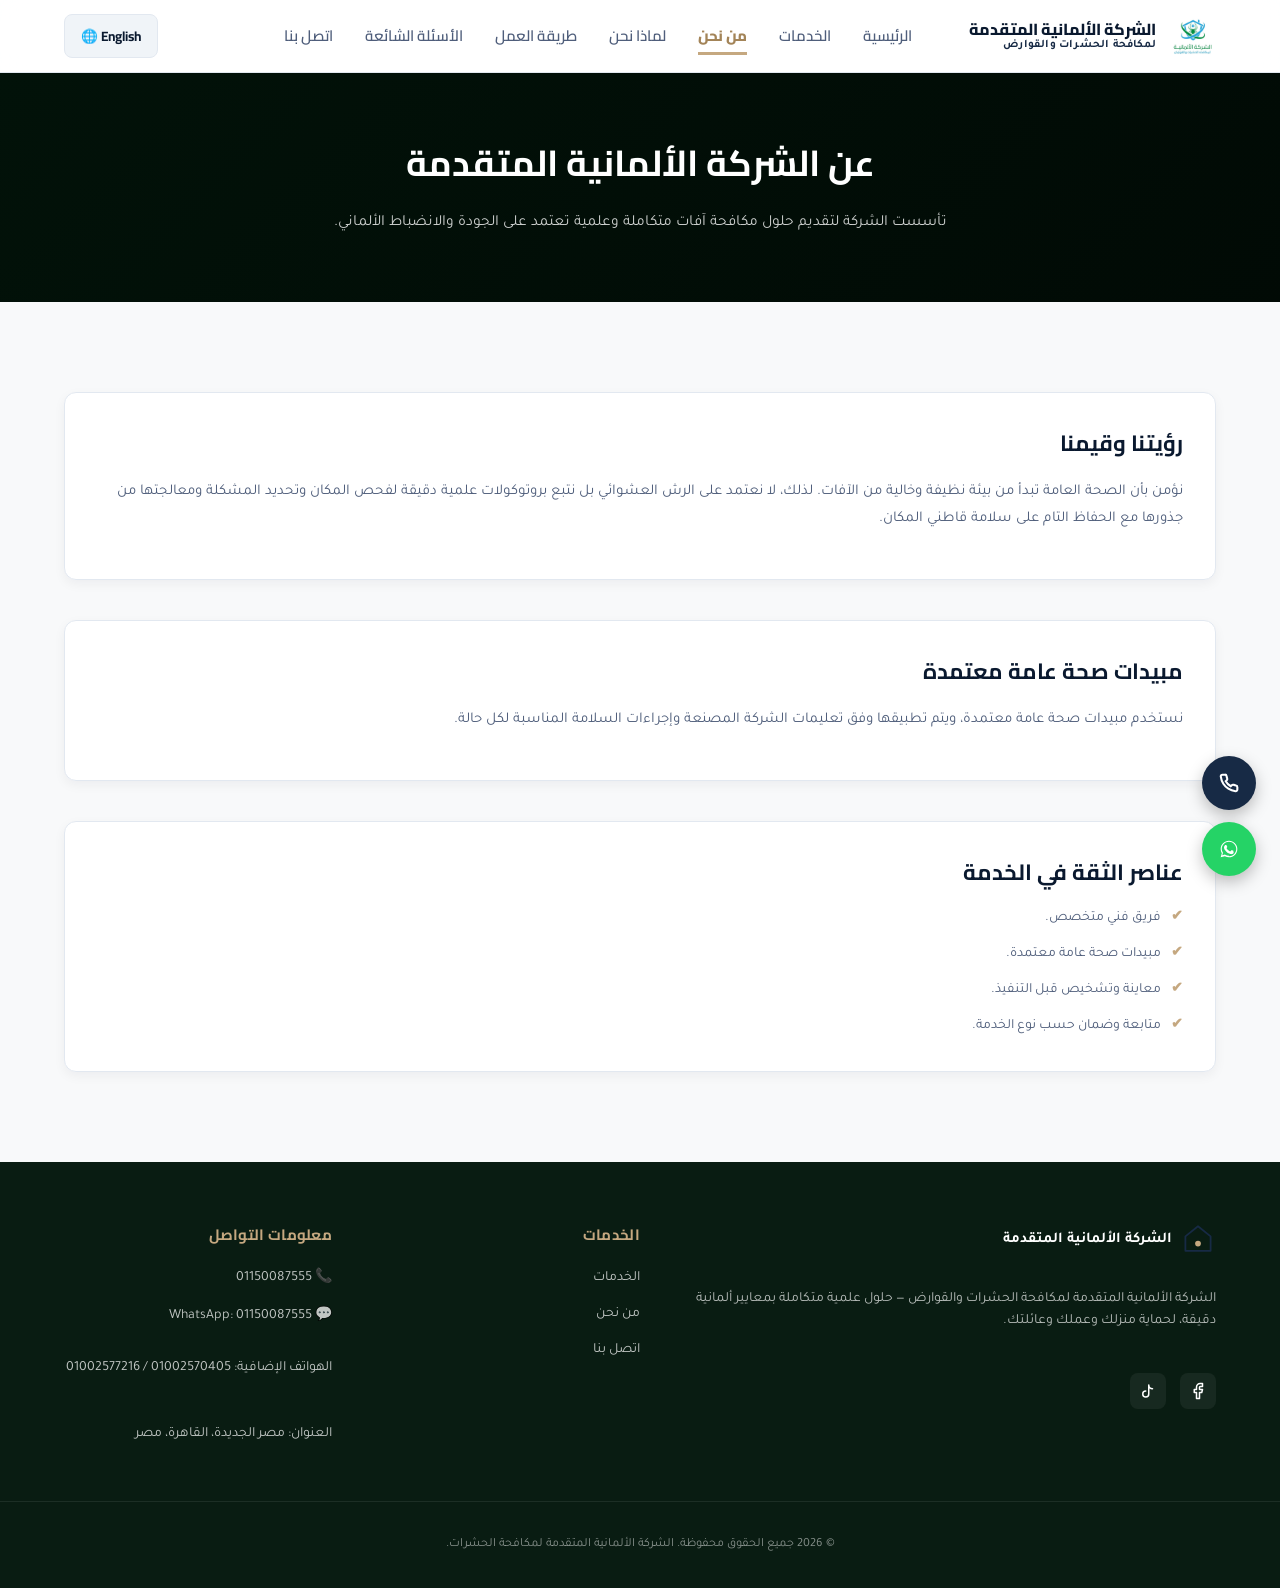
==== commit a084d444: "update web" ====
--- a/about.html
+++ b/about.html
@@ -9,7 +9,7 @@
   <meta property="og:description" content="منهج متكامل لفحص ومعالجة ومتابعة خدمات مكافحة الآفات.">
   <meta property="og:type" content="website">
   <meta name="twitter:card" content="summary">
-  <link rel="stylesheet" href="css/style.css">
+  <link rel="icon" type="image/png" href="images/logo.png"><link rel="apple-touch-icon" href="images/logo.png"><link rel="stylesheet" href="css/style.css">
 </head>
 <body>
 
@@ -60,19 +60,19 @@
     <div class="container about-sections">
       
       <!-- القسم الأول: الرؤية والقيم -->
-      <div class="about-card">
+      <div class="about-card reveal reveal-delay-1">
         <h2 data-i18n="aboutSection1Title">رؤيتنا وقيمنا</h2>
         <p data-i18n="aboutSection1Text">نؤمن بأن الصحة العامة تبدأ من بيئة نظيفة وخالية من الآفات. لذلك، لا نعتمد على الرش العشوائي بل نتبع بروتوكولات علمية دقيقة لفحص المكان وتحديد المشكلة ومعالجتها من جذورها مع الحفاظ التام على سلامة قاطني المكان.</p>
       </div>
 
       <!-- القسم الثاني: مبيدات آمنة ومعتمدة -->
-      <div class="about-card">
+      <div class="about-card reveal reveal-delay-2">
         <h2 data-i18n="aboutSection2Title">مبيدات معتمدة وآمنة</h2>
         <p data-i18n="aboutSection2Text">نستخدم مبيدات صحة عامة معتمدة، ويتم تطبيقها وفق تعليمات الشركة المصنعة وإجراءات السلامة المناسبة لكل حالة.</p>
       </div>
 
       <!-- القسم الثالث: عناصر الثقة -->
-      <div class="about-card">
+      <div class="about-card reveal reveal-delay-3">
         <h2 data-i18n="aboutTrustTitle">عناصر الثقة في الخدمة</h2>
         <ul class="cert-list">
           <li data-i18n="aboutTrust1">فريق فني متخصص.</li>
@@ -152,3 +152,4 @@
   <script src="js/script.js"></script>
 </body>
 </html>
+
--- a/css/style.css
+++ b/css/style.css
@@ -367,8 +367,8 @@
   font-family: var(--font-display);
   font-weight: 700;
   font-size: 13px;
-  letter-spacing: 0.8px;
-  color: var(--brand-blue);
+  letter-spacing: 1px;
+  color: var(--brand-gold);
   margin-bottom: 20px;
   text-transform: uppercase;
 }
@@ -414,7 +414,29 @@
   font-family: var(--font-display);
   font-weight: 700;
   font-size: 15.5px;
-  transition: var(--transition);
+  transition: all 0.2s cubic-bezier(0.25, 0.8, 0.25, 1);
+  position: relative;
+  overflow: hidden;
+}
+
+.btn:active {
+  transform: scale(0.97) translateY(0) !important;
+  transition-duration: 0.08s;
+}
+
+/* ===== Primary CTA Button ===== */
+.btn-primary {
+  background: var(--brand-gold);
+  color: var(--brand-navy);
+  box-shadow: 0 6px 20px rgba(197, 168, 128, 0.35);
+  font-weight: 800;
+}
+
+.btn-primary:hover {
+  background: var(--brand-gold-dark);
+  transform: translateY(-2px);
+  box-shadow: 0 10px 28px rgba(197, 168, 128, 0.45);
+  color: var(--brand-navy);
 }
 
 .btn-whatsapp {
@@ -430,26 +452,35 @@
 }
 
 .btn-call {
-  background: var(--brand-green);
-  color: #fff;
-  box-shadow: 0 6px 20px rgba(10, 25, 47, 0.25);
+  background: var(--brand-gold);
+  color: var(--brand-navy);
+  box-shadow: 0 6px 20px rgba(197, 168, 128, 0.25);
+  font-weight: 800;
 }
 
 .btn-call:hover {
-  background: var(--primary);
+  background: var(--brand-gold-dark);
   transform: translateY(-2px);
-  box-shadow: 0 8px 24px rgba(10, 25, 47, 0.35);
+  box-shadow: 0 8px 24px rgba(197, 168, 128, 0.35);
 }
 
 .btn-secondary {
   background: rgba(255, 255, 255, 0.08);
-  border: 1px solid rgba(255, 255, 255, 0.15);
+  border: 1.5px solid rgba(255, 255, 255, 0.25);
   color: #fff;
 }
 
 .btn-secondary:hover {
-  background: rgba(255, 255, 255, 0.15);
+  background: rgba(255, 255, 255, 0.16);
+  border-color: rgba(255, 255, 255, 0.5);
   transform: translateY(-2px);
+}
+
+/* Loading state */
+.btn--loading {
+  pointer-events: none;
+  opacity: 0.75;
+  cursor: wait;
 }
 
 .spec-plates {
@@ -475,7 +506,7 @@
 .spec-plates strong {
   font-family: var(--font-display);
   font-weight: 800;
-  color: var(--brand-blue);
+  color: #fff;
   font-size: 17px;
 }
 
@@ -606,6 +637,75 @@
   font-size: 15.5px;
 }
 
+/* ===== قسم الإحصائيات ===== */
+.stats-section {
+  background: var(--surface);
+  border: 1px solid var(--line);
+  border-radius: var(--radius);
+  box-shadow: var(--shadow);
+  margin: -40px auto 0;
+  max-width: 1200px;
+  padding-block: 50px;
+  position: relative;
+  z-index: 10;
+}
+
+.stats-grid {
+  display: grid;
+  grid-template-columns: repeat(4, 1fr);
+  gap: 30px;
+  text-align: center;
+}
+
+.stat-card {
+  padding: 10px;
+}
+
+.stat-number {
+  color: var(--secondary);
+  display: flex;
+  font-family: var(--font-display);
+  font-size: clamp(28px, 4vw, 42px);
+  font-weight: 800;
+  gap: 2px;
+  justify-content: center;
+  line-height: 1.1;
+  margin-bottom: 8px;
+}
+
+.stat-prefix,
+.stat-suffix {
+  color: var(--signal);
+  font-weight: 700;
+}
+
+.stat-label {
+  color: var(--ink-soft);
+  font-size: 15px;
+  font-weight: 600;
+}
+
+@media (max-width: 992px) {
+  .stats-section {
+    margin-top: 0;
+    margin-inline: 24px;
+  }
+  .stats-grid {
+    grid-template-columns: repeat(2, 1fr);
+    gap: 24px;
+  }
+}
+
+@media (max-width: 480px) {
+  .stats-section {
+    margin-inline: 16px;
+    padding-block: 30px;
+  }
+  .stats-grid {
+    gap: 16px;
+  }
+}
+
 /* ===== كاروسيل ميزات "ليه تختارنا" التمريري اللانهائي (Why Us Marquee Carousel) ===== */
 .why-us {
   background: var(--surface);
@@ -617,6 +717,7 @@
   position: relative;
   width: 100%;
   overflow: hidden;
+  overflow-y: hidden;
   padding-block: 45px 30px;
   direction: ltr; /* Force LTR layout for animation stability across languages */
 }
@@ -624,11 +725,11 @@
 .marquee-track {
   display: flex;
   width: max-content;
-  animation: marqueeStopAndGo 15s ease-in-out infinite;
-}
-
-/* Pause on hover */
-.why-marquee-container:hover .marquee-track {
+  animation: whyStopAndGo 18s ease-in-out infinite;
+}
+
+.why-marquee-container:hover .marquee-track,
+.why-marquee-container:focus-within .marquee-track {
   animation-play-state: paused;
 }
 
@@ -636,7 +737,7 @@
   display: flex;
   align-items: flex-start;
   gap: 40px;
-  padding-inline-end: 40px; /* Space between groups */
+  padding-inline: 24px;
 }
 
 .carousel-item {
@@ -645,6 +746,21 @@
   align-items: center;
   width: 260px;
   flex-shrink: 0;
+}
+
+@keyframes whyStopAndGo {
+  /* Item 1 */
+  0%, 15% { transform: translateX(0); }
+  /* Item 2 */
+  20%, 35% { transform: translateX(-10%); }
+  /* Item 3 */
+  40%, 55% { transform: translateX(-20%); }
+  /* Item 4 */
+  60%, 75% { transform: translateX(-30%); }
+  /* Item 5 */
+  80%, 95% { transform: translateX(-40%); }
+  /* Loop transition to duplicated first item */
+  100% { transform: translateX(-50%); }
 }
 
 /* بالونات المحادثة (Speech Bubbles) */
@@ -744,168 +860,126 @@
   box-shadow: 0 6px 16px rgba(10, 25, 47, 0.12);
 }
 
-@keyframes marqueeStopAndGo {
-  0%, 16.6% { transform: translateX(-50%); }
-  20%, 36.6% { transform: translateX(-40%); }
-  40%, 56.6% { transform: translateX(-30%); }
-  60%, 76.6% { transform: translateX(-20%); }
-  80%, 96.6% { transform: translateX(-10%); }
-  100% { transform: translateX(0); }
-}
-
 /* ===== قسم أقسام الحشرات (Pest Categories) ===== */
 .pests-grid {
   display: grid;
-  grid-template-columns: repeat(auto-fill, minmax(300px, 1fr));
+  grid-template-columns: repeat(auto-fill, minmax(280px, 1fr));
   gap: 30px;
 }
 
-.pest-card {
+/* كروت الآفات الفاخرة المزدوجة (Pest Speech Bubble Cards) */
+.pest-card-premium {
+  display: flex;
+  flex-direction: column;
+  align-items: center;
+  min-width: 0;
+  text-decoration: none;
   background: var(--surface);
-  border-radius: 16px;
+  border-radius: var(--radius);
+  padding: 16px;
   border: 1px solid var(--line);
+  transition: var(--transition);
+  cursor: pointer;
+  box-shadow: var(--shadow-sm);
+}
+
+.pest-card-premium:hover {
+  transform: translateY(-6px);
+  box-shadow: var(--shadow);
+  border-color: var(--brand-gold);
+}
+
+.pest-card-premium .speech-bubble-wrapper {
+  position: relative;
+  width: 100%;
+  aspect-ratio: 4 / 3;
+  margin-bottom: 16px;
+}
+
+.pest-card-premium .bubble-frame {
+  width: 100%;
+  height: 100%;
+  border-radius: 20px;
   overflow: hidden;
-  display: flex;
-  flex-direction: column;
-  box-shadow: 0 4px 12px rgba(0, 0, 0, 0.03);
-  transition: var(--transition);
-}
-
-.pest-card:hover {
-  transform: translateY(-8px);
-  box-shadow: 0 20px 40px rgba(0, 0, 0, 0.08);
-  border-color: var(--brand-green);
-}
-
-.pest-image-container {
-  height: 220px;
-  overflow: hidden;
-  background: var(--bg);
-  position: relative;
-}
-
-.pest-image-container::after {
-  content: "";
-  position: absolute;
-  inset: 0;
-  background: linear-gradient(to top, rgba(0,0,0,0.3) 0%, transparent 60%);
-  pointer-events: none;
-}
-
-.pest-image-container img {
+  border: 1px solid var(--line);
+  box-shadow: inset 0 2px 4px rgba(0,0,0,0.05);
+}
+
+.pest-card-premium .bubble-frame img {
   width: 100%;
   height: 100%;
   object-fit: cover;
-  transition: transform 0.6s cubic-bezier(0.25, 0.8, 0.25, 1);
-}
-
-.pest-card:hover .pest-image-container img {
-  transform: scale(1.1);
-}
-
-/* أيقونة الطفو الدائرية الفخمة */
-.pest-icon-badge {
+  transition: var(--transition);
+}
+
+.pest-card-premium:hover .bubble-frame img {
+  transform: scale(1.08);
+}
+
+.pest-card-premium .bubble-tail {
   position: absolute;
-  top: 16px;
-  right: 16px;
-  background: rgba(255, 255, 255, 0.85);
-  backdrop-filter: blur(8px);
-  -webkit-backdrop-filter: blur(8px);
-  width: 44px;
-  height: 44px;
-  border-radius: 50%;
-  color: var(--brand-green);
-  display: flex;
+  bottom: -6px;
+  right: 24px; /* المحاذاة لليمين في العربية */
+  width: 16px;
+  height: 16px;
+  background: var(--surface);
+  border-right: 1px solid var(--line);
+  border-bottom: 1px solid var(--line);
+  transform: rotate(45deg);
+  z-index: 1;
+}
+
+html[lang="en"] .pest-card-premium .bubble-tail,
+[dir="ltr"] .pest-card-premium .bubble-tail {
+  right: auto;
+  left: 24px;
+}
+
+.pest-title-pill {
+  display: inline-flex;
   align-items: center;
   justify-content: center;
-  box-shadow: 0 8px 20px rgba(0, 0, 0, 0.1);
-  border: 1px solid rgba(255, 255, 255, 0.4);
+  background-color: var(--primary-light);
+  color: var(--primary);
+  border: 1px solid var(--brand-gold);
+  border-radius: 50px;
+  padding: 8px 16px;
+  font-size: 14.5px;
+  font-weight: 700;
   transition: var(--transition);
-  z-index: 2;
-}
-
-.pest-card:hover .pest-icon-badge {
-  background: var(--brand-green);
-  color: #fff;
-  transform: rotate(15deg) scale(1.05);
-  border-color: var(--brand-green);
-}
-
-.pest-card-body {
-  padding: 24px;
-  display: flex;
-  flex-direction: column;
-  flex-grow: 1;
-}
-
-.pest-card h3 {
-  font-size: 20px;
-  font-weight: 800;
-  margin-bottom: 12px;
-  color: var(--ink);
-  transition: var(--transition);
-}
-
-.pest-card:hover h3 {
-  color: var(--primary);
-}
-
-.pest-card p {
-  font-size: 14px;
-  color: var(--ink-soft);
-  line-height: 1.6;
-  margin-bottom: 24px;
-  flex-grow: 1;
-  display: -webkit-box;
-  -webkit-line-clamp: 3;
-  line-clamp: 3;
-  -webkit-box-orient: vertical;
-  overflow: hidden;
-  text-overflow: ellipsis;
-  height: 67px; /* تثبيت الارتفاع لضمان محاذاة الأزرار بدقة هندسية */
-}
-
-.pest-card-btn {
-  display: inline-flex;
-  align-items: center;
-  justify-content: space-between;
+  text-align: center;
   width: 100%;
-  padding: 12px 20px;
-  background: var(--bg);
-  border: 1px solid var(--line);
-  color: var(--primary);
-  font-family: var(--font-display);
-  font-weight: 700;
-  font-size: 13.5px;
-  border-radius: var(--radius-sm);
-  transition: var(--transition);
-  cursor: pointer;
-}
-
-.pest-card:hover .pest-card-btn {
-  background: var(--brand-blue);
-  color: #fff;
-  border-color: var(--brand-blue);
-}
-
-.pest-card-btn svg {
-  transition: transform 0.3s ease;
-}
-
-html[dir="rtl"] .pest-card-btn svg {
-  transform: scaleX(-1);
-}
-
-/* عند الحوم، يتحرك السهم للأمام حسب اتجاه الصفحة */
-html[dir="rtl"] .pest-card:hover .pest-card-btn svg {
-  transform: scaleX(-1) translateX(-4px);
-}
-
-html[dir="ltr"] .pest-card:hover .pest-card-btn svg {
-  transform: translateX(4px);
-}
-
-/* ===== قسم آراء العملاء (Testimonials) ===== */
+  max-width: 170px;
+}
+
+.pest-card-premium:hover .pest-title-pill {
+  background-color: var(--brand-gold);
+  color: var(--brand-navy);
+  box-shadow: 0 4px 12px rgba(197, 168, 128, 0.2);
+}
+
+@media (max-width: 768px) {
+  .pests-grid {
+    grid-template-columns: repeat(2, minmax(0, 1fr));
+    gap: 12px;
+  }
+  .pest-card-premium {
+    padding: 10px;
+    border-radius: 12px;
+  }
+  .pest-card-premium .speech-bubble-wrapper {
+    margin-bottom: 8px;
+  }
+  .pest-card-premium .bubble-frame {
+    border-radius: 14px;
+  }
+  .pest-title-pill {
+    padding: 6px 8px;
+    font-size: 12px;
+    max-width: 100%;
+  }
+}
+
 .testimonials {
   background: var(--surface);
   border-top: 1px solid var(--line);
@@ -915,22 +989,39 @@
 .testimonials-marquee-container {
   position: relative;
   width: 100%;
-  overflow-x: auto;
-  scrollbar-width: thin;
+  overflow: hidden;
   padding-block: 40px 15px;
   direction: ltr; /* Force LTR for animation stability */
-  scroll-snap-type: x proximity;
 }
 
 .testimonials-marquee-track {
   display: flex;
   width: max-content;
+  animation: testimonialsStopAndGo 16s ease-in-out infinite;
+}
+
+.testimonials-marquee-container:hover .testimonials-marquee-track,
+.testimonials-marquee-container:focus-within .testimonials-marquee-track {
+  animation-play-state: paused;
 }
 
 .testimonials-marquee-group {
   display: flex;
   gap: 24px;
   padding-inline-end: 24px;
+}
+
+@keyframes testimonialsStopAndGo {
+  /* Item 1 */
+  0%, 18% { transform: translateX(0); }
+  /* Item 2 */
+  25%, 43% { transform: translateX(-12.5%); }
+  /* Item 3 */
+  50%, 68% { transform: translateX(-25%); }
+  /* Item 4 */
+  75%, 93% { transform: translateX(-37.5%); }
+  /* Loop transition to duplicated first item */
+  100% { transform: translateX(-50%); }
 }
 
 .testimonial-card {
@@ -1151,9 +1242,11 @@
 }
 
 .footer-col h4 {
-  color: var(--brand-blue);
-  font-size: 16px;
+  color: var(--brand-gold);
+  font-size: 15px;
   margin-bottom: 20px;
+  font-weight: 700;
+  letter-spacing: 0.3px;
 }
 
 .footer-links {
@@ -1810,30 +1903,66 @@
     position: relative;
   }
   .main-nav {
-    display: none;
-    position: absolute;
-    top: 100%;
+    display: flex !important;
+    flex-direction: column;
+    position: fixed;
+    top: 0;
+    right: 0;
+    width: min(310px, 85vw);
+    height: 100dvh;
+    background: var(--brand-navy);
+    padding: 80px 24px 32px;
+    border-left: 1px solid rgba(255, 255, 255, 0.08);
+    box-shadow: -6px 0 40px rgba(0, 0, 0, 0.35);
+    z-index: 998;
+    gap: 4px;
+    transform: translateX(100%);
+    transition: transform 0.32s cubic-bezier(0.25, 0.8, 0.25, 1);
+    overflow-y: auto;
+  }
+  html[dir="ltr"] .main-nav {
+    right: auto;
     left: 0;
-    width: 100%;
-    background: var(--brand-navy);
-    flex-direction: column;
-    padding: 16px 24px;
-    border-bottom: 2px solid var(--brand-gold);
-    box-shadow: 0 10px 15px rgba(0, 0, 0, 0.15);
-    z-index: 999;
+    border-left: none;
+    border-right: 1px solid rgba(255, 255, 255, 0.08);
+    box-shadow: 6px 0 40px rgba(0, 0, 0, 0.35);
+    transform: translateX(-100%);
   }
   .main-nav.active {
-    display: flex !important;
+    transform: translateX(0) !important;
   }
   .main-nav a {
-    padding-block: 12px;
-    border-bottom: 1px solid rgba(255, 255, 255, 0.05);
-    color: #fff !important;
+    padding: 13px 16px;
+    border-radius: var(--radius-sm);
+    color: rgba(255, 255, 255, 0.85) !important;
+    font-size: 15.5px;
     width: 100%;
     margin: 0;
-  }
-  .main-nav a:last-child {
     border-bottom: none;
+    transition: background 0.18s ease, color 0.18s ease;
+  }
+  .main-nav a:hover,
+  .main-nav a.active {
+    background: rgba(197, 168, 128, 0.12);
+    color: var(--brand-gold) !important;
+  }
+  .main-nav a::after {
+    display: none;
+  }
+  /* Backdrop overlay */
+  .nav-backdrop {
+    position: fixed;
+    inset: 0;
+    background: rgba(0, 0, 0, 0.55);
+    z-index: 997;
+    opacity: 0;
+    pointer-events: none;
+    transition: opacity 0.32s ease;
+    backdrop-filter: blur(2px);
+  }
+  .nav-backdrop.active {
+    opacity: 1;
+    pointer-events: auto;
   }
   .menu-toggle {
     display: block;
@@ -1842,6 +1971,7 @@
     cursor: pointer;
     padding: 8px;
     z-index: 1000;
+    position: relative;
   }
   .menu-toggle span {
     display: block;
@@ -1849,13 +1979,15 @@
     height: 2px;
     background-color: var(--brand-gold);
     margin-block: 5px;
-    transition: var(--transition);
+    transition: transform 0.28s ease, opacity 0.28s ease;
+    transform-origin: center;
   }
   .menu-toggle.active span:nth-child(1) {
     transform: translateY(7px) rotate(45deg);
   }
   .menu-toggle.active span:nth-child(2) {
     opacity: 0;
+    transform: scaleX(0);
   }
   .menu-toggle.active span:nth-child(3) {
     transform: translateY(-7px) rotate(-45deg);
@@ -1875,6 +2007,9 @@
 @media (max-width: 768px) {
   body {
     padding-bottom: 60px;
+  }
+  .carousel-item {
+    width: calc(100vw - 63px);
   }
   .hero-actions .btn {
     width: 100%;
@@ -2111,4 +2246,357 @@
     text-align: center;
     padding: 24px;
   }
+}
+
+/* ===== تنسيق صفحة تفاصيل الحشرة الاحترافية الغنية ===== */
+.warning-block {
+  border-left: 4px solid var(--danger) !important;
+  background: rgba(193, 68, 60, 0.02) !important;
+}
+
+.warning-icon {
+  background-color: rgba(193, 68, 60, 0.1) !important;
+  color: var(--danger) !important;
+}
+
+.warning-signs-list {
+  list-style: none;
+  padding: 0;
+  margin: 16px 0;
+  display: flex;
+  flex-direction: column;
+  gap: 12px;
+}
+
+.warning-signs-list li {
+  display: flex;
+  align-items: flex-start;
+  gap: 12px;
+  font-size: 15px;
+  line-height: 1.6;
+  color: var(--ink);
+}
+
+.warning-bullet {
+  display: inline-flex;
+  align-items: center;
+  justify-content: center;
+  width: 22px;
+  height: 22px;
+  background-color: var(--danger);
+  color: #fff;
+  border-radius: 50%;
+  font-weight: 900;
+  font-size: 13px;
+  flex-shrink: 0;
+  margin-top: 2px;
+}
+
+.warning-alert-text {
+  font-weight: 700;
+  color: var(--danger);
+  font-size: 14.5px;
+  margin-top: 16px;
+  border-top: 1px dashed rgba(193, 68, 60, 0.2);
+  padding-top: 12px;
+}
+
+/* شبكة دور الشركة */
+.treatment-features-grid {
+  display: grid;
+  grid-template-columns: repeat(auto-fit, minmax(200px, 1fr));
+  gap: 20px;
+  margin-top: 24px;
+}
+
+.treatment-features-grid .feat-card {
+  background: var(--surface);
+  border: 1px solid var(--line);
+  padding: 20px;
+  border-radius: var(--radius);
+  position: relative;
+  transition: var(--transition);
+}
+
+.treatment-features-grid .feat-card:hover {
+  border-color: var(--brand-gold);
+  transform: translateY(-2px);
+  box-shadow: var(--shadow-sm);
+}
+
+.treatment-features-grid .feat-num {
+  font-size: 24px;
+  font-weight: 800;
+  color: var(--brand-gold);
+  opacity: 0.6;
+  display: block;
+  margin-bottom: 8px;
+}
+
+.treatment-features-grid h4 {
+  font-size: 16px;
+  font-weight: 700;
+  color: var(--brand-navy);
+  margin-bottom: 8px;
+}
+
+.treatment-features-grid p {
+  font-size: 13.5px;
+  color: var(--ink-soft);
+  line-height: 1.5;
+  margin: 0;
+}
+
+/* أكورديون أسئلة الحشرة */
+.pest-faq-accordion {
+  margin-top: 20px;
+  display: flex;
+  flex-direction: column;
+  gap: 12px;
+}
+
+.pest-faq-item {
+  border: 1px solid var(--line);
+  border-radius: var(--radius-sm);
+  background: var(--surface);
+  overflow: hidden;
+  transition: var(--transition);
+}
+
+.pest-faq-btn {
+  width: 100%;
+  padding: 16px 20px;
+  background: var(--surface);
+  border: none;
+  text-align: inherit;
+  font-size: 15px;
+  font-weight: 700;
+  color: var(--brand-navy);
+  display: flex;
+  justify-content: space-between;
+  align-items: center;
+  cursor: pointer;
+  transition: var(--transition);
+}
+
+.pest-faq-btn:hover,
+.pest-faq-btn.active {
+  background: var(--primary-light);
+  color: var(--primary);
+}
+
+.pest-faq-btn .faq-icon-arrow {
+  font-size: 18px;
+  font-weight: 400;
+  color: var(--brand-gold);
+  transition: transform 0.3s ease;
+}
+
+.pest-faq-btn.active .faq-icon-arrow {
+  transform: rotate(45deg);
+}
+
+.pest-faq-panel {
+  max-height: 0;
+  overflow: hidden;
+  transition: max-height 0.3s ease-out;
+  background: var(--surface);
+}
+
+.pest-faq-panel p {
+  padding: 0 20px 16px;
+  margin: 0;
+  font-size: 14px;
+  line-height: 1.6;
+  color: var(--ink-soft);
+}
+
+/* الخاتمة والمقر */
+.conclusion-block {
+  background: var(--primary-light) !important;
+  border: 1px solid var(--brand-gold) !important;
+}
+
+.conclusion-block h3 {
+  color: var(--brand-navy);
+  margin-bottom: 12px;
+}
+
+.pest-location-info {
+  background: var(--bg);
+  border: 1px solid var(--line);
+  border-radius: var(--radius-sm);
+  padding: 16px 20px;
+  font-size: 14px;
+  color: var(--ink-soft);
+}
+
+/* ==========================================================================
+   PREMIUM UI POLISH — Full UI/UX Upgrade Layer
+   ========================================================================== */
+
+/* ===== 1. Scroll Reveal System ===== */
+.reveal {
+  opacity: 0;
+  transform: translateY(28px);
+  transition: opacity 0.55s cubic-bezier(0.25,0.8,0.25,1), transform 0.55s cubic-bezier(0.25,0.8,0.25,1);
+  will-change: opacity, transform;
+}
+.reveal.is-visible {
+  opacity: 1;
+  transform: translateY(0);
+}
+.reveal-delay-1 { transition-delay: 0.1s; }
+.reveal-delay-2 { transition-delay: 0.2s; }
+.reveal-delay-3 { transition-delay: 0.3s; }
+.reveal-delay-4 { transition-delay: 0.4s; }
+
+/* ===== 2. Hero Entrance Animations ===== */
+@keyframes heroFadeUp {
+  from { opacity: 0; transform: translateY(30px); }
+  to   { opacity: 1; transform: translateY(0); }
+}
+.hero .eyebrow         { animation: heroFadeUp 0.65s cubic-bezier(0.25,0.8,0.25,1) 0.10s both; }
+.hero h1               { animation: heroFadeUp 0.65s cubic-bezier(0.25,0.8,0.25,1) 0.25s both; }
+.hero .hero-lead       { animation: heroFadeUp 0.65s cubic-bezier(0.25,0.8,0.25,1) 0.40s both; }
+.hero .hero-actions    { animation: heroFadeUp 0.65s cubic-bezier(0.25,0.8,0.25,1) 0.55s both; }
+.hero .hero-trust-indicators { animation: heroFadeUp 0.65s cubic-bezier(0.25,0.8,0.25,1) 0.70s both; }
+
+/* ===== 3. Navbar Scroll State ===== */
+.site-header {
+  transition: background 0.3s ease, box-shadow 0.3s ease;
+}
+.site-header.scrolled {
+  background: rgba(255,255,255,0.97);
+  backdrop-filter: blur(20px);
+  box-shadow: 0 4px 24px rgba(10,25,47,0.1);
+}
+.site-header.scrolled .header-inner {
+  padding-block: 8px;
+}
+
+/* ===== 4. Active Nav Link ===== */
+.main-nav a.active {
+  color: var(--brand-gold-dark) !important;
+  font-weight: 800;
+}
+.main-nav a.active::after {
+  transform: scaleX(1);
+  background: var(--brand-gold);
+}
+@media (min-width: 992px) {
+  .main-nav a:hover { color: var(--brand-gold-dark) !important; }
+  .main-nav a::after { background: var(--brand-gold); }
+}
+
+/* ===== 5. FAQ SVG Chevron ===== */
+.faq-icon {
+  width: 24px;
+  height: 24px;
+  flex-shrink: 0;
+  display: flex;
+  align-items: center;
+  justify-content: center;
+  background: var(--primary-light);
+  border-radius: 50%;
+  color: var(--brand-gold-dark);
+  transition: transform 0.3s ease, background 0.3s ease, color 0.3s ease;
+  font-size: 0;
+}
+.faq-icon::before {
+  content: '';
+  display: block;
+  width: 10px;
+  height: 10px;
+  border-right: 2px solid currentColor;
+  border-bottom: 2px solid currentColor;
+  transform: rotate(45deg) translateY(-2px);
+  transition: transform 0.3s ease;
+  color: var(--brand-gold-dark);
+}
+.faq-item.open .faq-icon {
+  background: var(--brand-gold);
+  color: var(--brand-navy);
+  transform: none;
+}
+.faq-item.open .faq-icon::before {
+  transform: rotate(225deg) translateY(-2px);
+  color: var(--brand-navy);
+}
+
+/* ===== 6. Timeline Step Number ===== */
+.step-num {
+  display: inline-flex;
+  align-items: center;
+  justify-content: center;
+  width: 42px;
+  height: 42px;
+  border-radius: 12px;
+  background: linear-gradient(135deg, var(--brand-gold) 0%, var(--brand-gold-dark) 100%);
+  color: var(--brand-navy);
+  font-family: var(--font-display);
+  font-weight: 900;
+  font-size: 15px;
+  flex-shrink: 0;
+  box-shadow: 0 4px 12px rgba(197,168,128,0.28);
+}
+
+/* ===== 7. Stat Card Dividers ===== */
+@media (min-width: 993px) {
+  .stat-card:not(:last-child) {
+    border-inline-end: 1px solid var(--line);
+  }
+}
+
+/* ===== 8. Section Eyebrow Pill ===== */
+.section-eyebrow {
+  display: inline-flex;
+  align-items: center;
+  gap: 8px;
+  padding: 4px 14px;
+  background: rgba(197,168,128,0.1);
+  border: 1px solid rgba(197,168,128,0.28);
+  border-radius: 50px;
+  margin-bottom: 16px;
+}
+
+/* ===== 9. About & Service Card Hover ===== */
+.about-card,
+.service-item-card {
+  transition: transform 0.25s ease, box-shadow 0.25s ease, border-color 0.25s ease;
+}
+.about-card:hover      { transform: translateY(-4px); box-shadow: var(--shadow); border-color: var(--brand-gold); }
+.service-item-card:hover { transform: translateY(-4px); box-shadow: var(--shadow); border-color: var(--brand-gold); }
+
+/* ===== 10. Form Error/Success States ===== */
+.form-control.is-error   { border-color: var(--danger); box-shadow: 0 0 0 3px rgba(193,68,60,0.12); }
+.form-control.is-success { border-color: #25a244; box-shadow: 0 0 0 3px rgba(37,162,68,0.12); }
+.form-error-msg { display: none; font-size: 12px; color: var(--danger); margin-top: 4px; font-weight: 600; }
+.form-group.has-error .form-error-msg { display: block; }
+
+/* ===== 11. Body Scroll Lock ===== */
+body.nav-open { overflow: hidden; }
+
+/* ===== 12. Mobile Trust Indicators Center ===== */
+@media (max-width: 600px) {
+  .hero-trust-indicators { justify-content: center; }
+}
+
+/* ===== 13. Page Transition Fade (inner pages) ===== */
+.page-hero {
+  animation: heroFadeUp 0.6s cubic-bezier(0.25,0.8,0.25,1) 0.1s both;
+}
+
+/* ===== 14. prefers-reduced-motion — complete override ===== */
+@media (prefers-reduced-motion: reduce) {
+  .reveal { opacity: 1 !important; transform: none !important; transition: none !important; }
+  .hero .eyebrow,
+  .hero h1,
+  .hero .hero-lead,
+  .hero .hero-actions,
+  .hero .hero-trust-indicators,
+  .page-hero { animation: none !important; opacity: 1 !important; transform: none !important; }
+  .site-header, .btn, .about-card, .service-item-card,
+  .timeline-step, .pest-card-premium, .testimonial-card,
+  .detail-block, .faq-item, .faq-icon { transition: none !important; }
 }
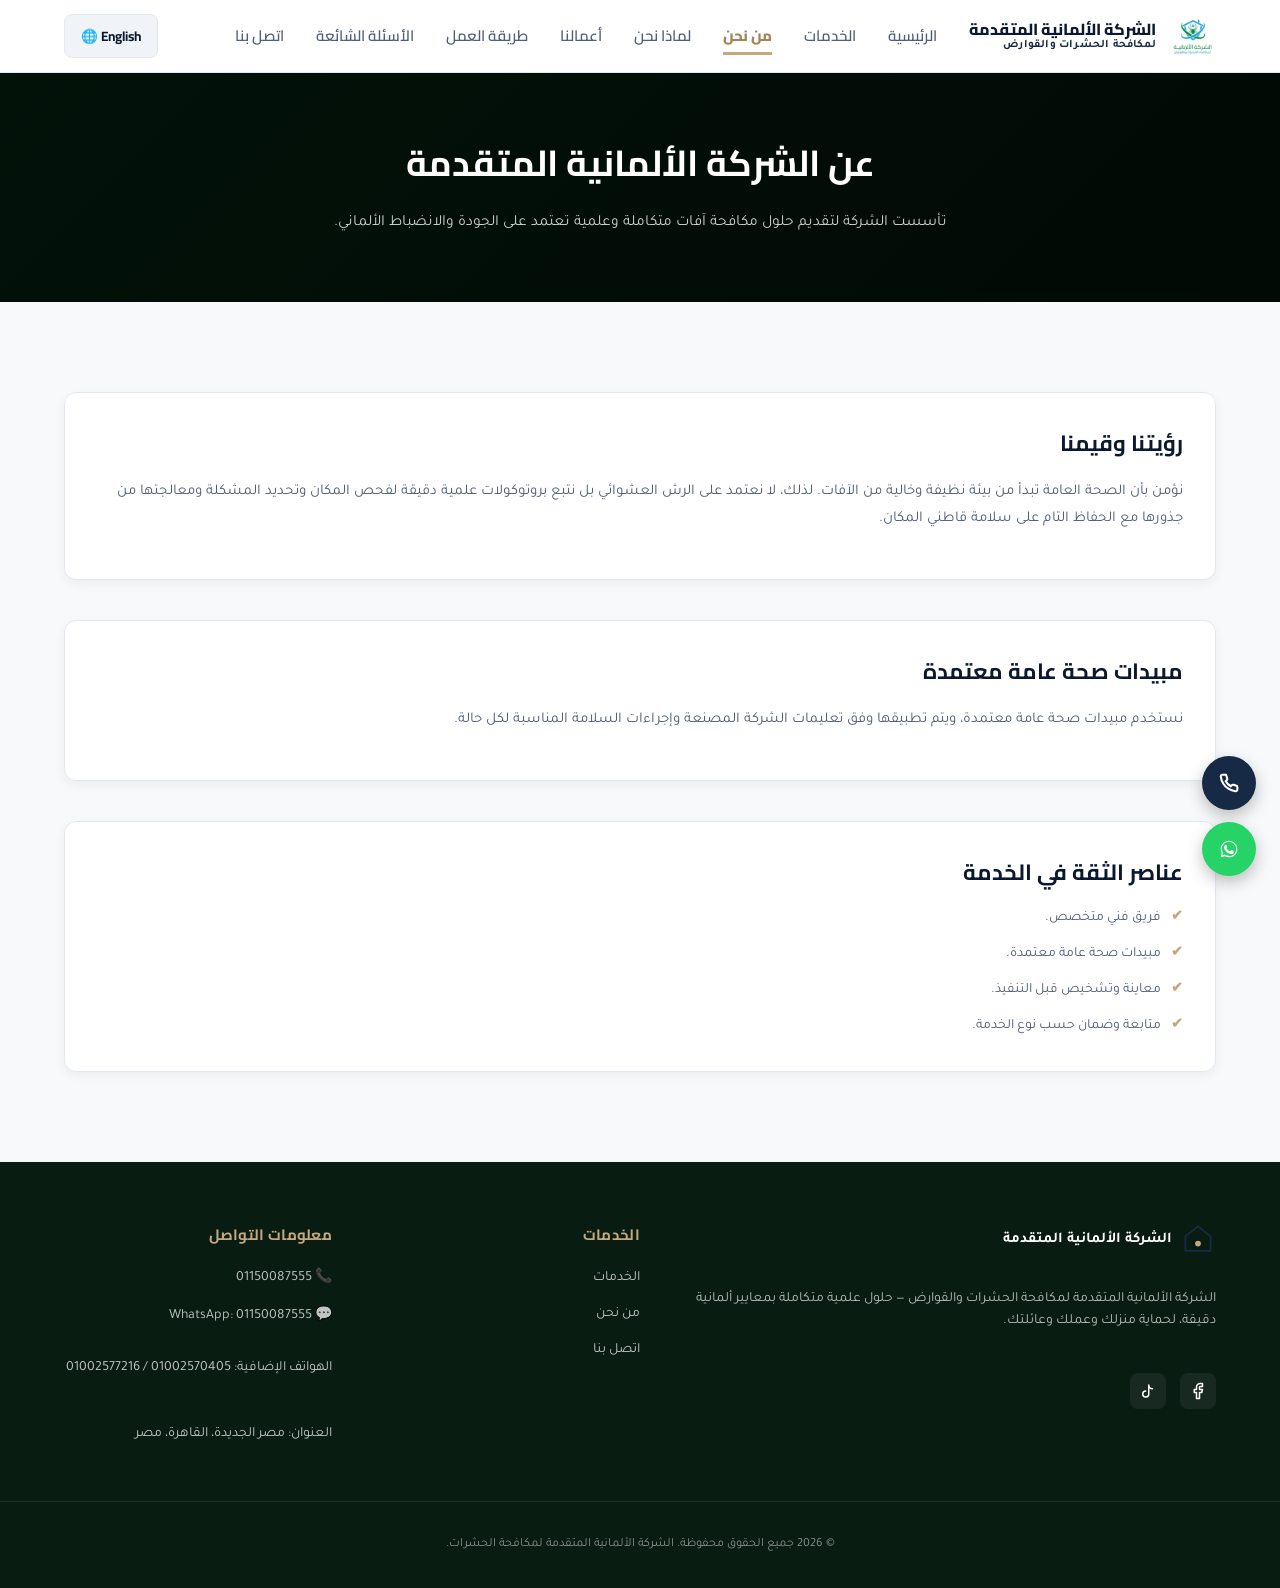
==== commit 7329d8cb: "Add Images" ====
--- a/about.html
+++ b/about.html
@@ -30,6 +30,7 @@
         <a href="index.html#pests" data-i18n="navServices">الخدمات</a>
         <a href="about.html" data-i18n="navAbout">من نحن</a>
         <a href="index.html#why-us" data-i18n="navWhyUs">لماذا نحن</a>
+        <a href="index.html#portfolio" data-i18n="navPortfolio">أعمالنا</a>
         <a href="index.html#how-it-works" data-i18n="navHowItWorks">طريقة العمل</a>
         <a href="index.html#faqs" data-i18n="navFaq">الأسئلة الشائعة</a>
         <a href="contact.html" data-i18n="navContact">اتصل بنا</a>
--- a/css/style.css
+++ b/css/style.css
@@ -1902,84 +1902,144 @@
     padding-block: 10px;
     position: relative;
   }
+
+  /* ===== Mobile Navigation Drawer ===== */
   .main-nav {
+    /* Override desktop flex */
     display: flex !important;
     flex-direction: column;
+    gap: 4px;
+
+    /* Drawer positioning */
     position: fixed;
     top: 0;
     right: 0;
-    width: min(310px, 85vw);
+    width: min(290px, 80vw);
+    height: 100%;
     height: 100dvh;
-    background: var(--brand-navy);
-    padding: 80px 24px 32px;
-    border-left: 1px solid rgba(255, 255, 255, 0.08);
-    box-shadow: -6px 0 40px rgba(0, 0, 0, 0.35);
-    z-index: 998;
-    gap: 4px;
-    transform: translateX(100%);
-    transition: transform 0.32s cubic-bezier(0.25, 0.8, 0.25, 1);
+
+    /* Visual */
+    background: #0d1f35;
+    border-left: 2px solid #C5A880;
+    padding: 70px 16px 32px;
+
+    /* Stacking */
+    z-index: 1001;
+
+    /* Animation — transform only, NO filter, NO opacity changes */
+    transform: translateX(110%);
+    transition: transform 0.3s ease;
+    will-change: transform;
+
+    /* Text */
+    color: #ffffff;
+    font-size: 15.5px;
+    font-weight: 700;
+    font-family: 'Cairo', sans-serif;
+
+    /* No overflow blur artifacts */
     overflow-y: auto;
-  }
+    overflow-x: hidden;
+    -webkit-overflow-scrolling: touch;
+  }
+
   html[dir="ltr"] .main-nav {
     right: auto;
     left: 0;
     border-left: none;
-    border-right: 1px solid rgba(255, 255, 255, 0.08);
-    box-shadow: 6px 0 40px rgba(0, 0, 0, 0.35);
-    transform: translateX(-100%);
-  }
+    border-right: 2px solid #C5A880;
+    transform: translateX(-110%);
+  }
+
+  /* Fully open state */
   .main-nav.active {
-    transform: translateX(0) !important;
-  }
+    transform: translateX(0);
+  }
+
+  /* Nav Links */
   .main-nav a {
+    display: block;
     padding: 13px 16px;
-    border-radius: var(--radius-sm);
-    color: rgba(255, 255, 255, 0.85) !important;
+    border-radius: 8px;
+    color: #ffffff;
     font-size: 15.5px;
+    font-weight: 700;
+    font-family: 'Cairo', sans-serif;
+    text-decoration: none;
+    border-bottom: 1px solid rgba(255, 255, 255, 0.07);
     width: 100%;
     margin: 0;
+    /* Only transition background and color — NOT opacity or filter */
+    transition: background 0.15s ease, color 0.15s ease;
+    /* Prevent any inherited opacity issues */
+    opacity: 1 !important;
+  }
+
+  .main-nav a:last-of-type {
     border-bottom: none;
-    transition: background 0.18s ease, color 0.18s ease;
-  }
+  }
+
   .main-nav a:hover,
   .main-nav a.active {
-    background: rgba(197, 168, 128, 0.12);
-    color: var(--brand-gold) !important;
-  }
+    background: rgba(197, 168, 128, 0.15);
+    color: #C5A880;
+  }
+
+  /* Hide desktop underline effect */
   .main-nav a::after {
-    display: none;
-  }
-  /* Backdrop overlay */
+    display: none !important;
+  }
+
+  /* Menu label at top */
+  .main-nav::before {
+    content: 'القائمة';
+    display: block;
+    font-family: 'Cairo', sans-serif;
+    font-weight: 800;
+    font-size: 10px;
+    color: #C5A880;
+    letter-spacing: 2.5px;
+    text-transform: uppercase;
+    padding-bottom: 16px;
+    margin-bottom: 8px;
+    border-bottom: 1px solid rgba(197, 168, 128, 0.18);
+    opacity: 0.85;
+  }
+
+  /* Backdrop — simple dark overlay, NO blur (prevents iOS/Chrome rendering bug) */
   .nav-backdrop {
     position: fixed;
     inset: 0;
-    background: rgba(0, 0, 0, 0.55);
-    z-index: 997;
+    background: rgba(0, 0, 0, 0.6);
+    z-index: 1000;
     opacity: 0;
     pointer-events: none;
-    transition: opacity 0.32s ease;
-    backdrop-filter: blur(2px);
+    transition: opacity 0.3s ease;
+    /* NO backdrop-filter: blur — causes sibling blur artifacts on mobile */
   }
   .nav-backdrop.active {
     opacity: 1;
     pointer-events: auto;
   }
+
+  /* Hamburger toggle button — z-index ABOVE drawer */
   .menu-toggle {
     display: block;
     background: none;
     border: none;
     cursor: pointer;
     padding: 8px;
-    z-index: 1000;
+    z-index: 1002;
     position: relative;
+    flex-shrink: 0;
   }
   .menu-toggle span {
     display: block;
     width: 24px;
     height: 2px;
-    background-color: var(--brand-gold);
+    background-color: #C5A880;
     margin-block: 5px;
-    transition: transform 0.28s ease, opacity 0.28s ease;
+    transition: transform 0.25s ease, opacity 0.25s ease;
     transform-origin: center;
   }
   .menu-toggle.active span:nth-child(1) {
@@ -1992,6 +2052,12 @@
   .menu-toggle.active span:nth-child(3) {
     transform: translateY(-7px) rotate(-45deg);
   }
+
+  /* Remove injected close button if it was rendered by old code */
+  .nav-close-btn {
+    display: none !important;
+  }
+
   .tel-link {
     display: none;
   }
@@ -2003,6 +2069,7 @@
     height: 250px;
   }
 }
+
 
 @media (max-width: 768px) {
   body {
@@ -2599,4 +2666,42 @@
   .site-header, .btn, .about-card, .service-item-card,
   .timeline-step, .pest-card-premium, .testimonial-card,
   .detail-block, .faq-item, .faq-icon { transition: none !important; }
-}+}
+/* === PORTFOLIO SECTION - أعمالنا السابقة === */
+.portfolio-section{background:var(--surface)}
+.portfolio-grid{display:grid;grid-template-columns:repeat(3,1fr);gap:28px;margin-top:52px}
+.portfolio-card{position:relative;background:#fff;border-radius:var(--radius-md);overflow:hidden;box-shadow:0 2px 16px rgba(0,0,0,.07);transition:transform .28s ease,box-shadow .28s ease;display:flex;flex-direction:column}
+.portfolio-card:hover{transform:translateY(-6px);box-shadow:0 14px 44px rgba(0,0,0,.14)}
+.portfolio-card::before{content:'';position:absolute;top:0;left:0;right:0;height:4px;background:repeating-linear-gradient(-45deg,#1a2a3a 0px,#1a2a3a 8px,#C5A880 8px,#C5A880 16px);opacity:0;transition:opacity .25s ease;z-index:10}
+.portfolio-card:hover::before{opacity:1}
+.portfolio-img-wrap{position:relative;overflow:hidden;height:200px}
+.portfolio-img{width:100%;height:100%;transition:transform .42s ease;background-size:cover;background-position:center}
+.portfolio-card:hover .portfolio-img{transform:scale(1.07)}
+.portfolio-img--factory{background-image:linear-gradient(rgba(13, 31, 53, 0.4), rgba(13, 31, 53, 0.45)), url('https://images.unsplash.com/photo-1581091226825-a6a2a5aee158?auto=format&fit=crop&w=600&q=80')}
+.portfolio-img--hospital{background-image:linear-gradient(rgba(13, 31, 53, 0.4), rgba(13, 31, 53, 0.45)), url('https://images.unsplash.com/photo-1519494026892-80bbd2d6fd0d?auto=format&fit=crop&w=600&q=80')}
+.portfolio-img--hotel{background-image:linear-gradient(rgba(13, 31, 53, 0.4), rgba(13, 31, 53, 0.45)), url('https://images.unsplash.com/photo-1566073771259-6a8506099945?auto=format&fit=crop&w=600&q=80')}
+.portfolio-img--government{background-image:linear-gradient(rgba(13, 31, 53, 0.4), rgba(13, 31, 53, 0.45)), url('https://images.unsplash.com/photo-1541829011-85616b4741a2?auto=format&fit=crop&w=600&q=80')}
+.portfolio-img--pharma{background-image:linear-gradient(rgba(13, 31, 53, 0.4), rgba(13, 31, 53, 0.45)), url('https://images.unsplash.com/photo-1581093458791-9f3c3900df4b?auto=format&fit=crop&w=600&q=80')}
+.portfolio-img--restaurant{background-image:linear-gradient(rgba(13, 31, 53, 0.4), rgba(13, 31, 53, 0.45)), url('https://images.unsplash.com/photo-1517248135467-4c7edcad34c4?auto=format&fit=crop&w=600&q=80')}
+.portfolio-img--compound{background-image:linear-gradient(rgba(13, 31, 53, 0.4), rgba(13, 31, 53, 0.45)), url('https://images.unsplash.com/photo-1545324418-cc1a3fa10c00?auto=format&fit=crop&w=600&q=80')}
+.portfolio-badge{position:absolute;top:14px;right:14px;padding:4px 12px;border-radius:20px;font-size:11px;font-weight:700;font-family:var(--font-display);z-index:5}
+.portfolio-badge--industry{background:rgba(26,42,58,.88);color:#C5A880;border:1px solid rgba(197,168,128,.4)}
+.portfolio-badge--health{background:rgba(43,108,176,.88);color:#fff;border:1px solid rgba(255,255,255,.3)}
+.portfolio-badge--hospitality{background:rgba(139,105,20,.88);color:#fff;border:1px solid rgba(255,215,0,.3)}
+.portfolio-badge--gov{background:rgba(45,53,97,.88);color:#fff;border:1px solid rgba(255,255,255,.25)}
+.portfolio-badge--residential{background:rgba(39,103,73,.88);color:#fff;border:1px solid rgba(104,211,145,.3)}
+.portfolio-overlay{position:absolute;inset:0;background:linear-gradient(to top,rgba(10,25,47,.93) 0%,rgba(10,25,47,.45) 55%,transparent 100%);display:flex;align-items:flex-end;padding:18px 16px;opacity:0;transition:opacity .28s ease;z-index:4}
+.portfolio-overlay p{color:rgba(255,255,255,.93);font-size:13px;line-height:1.55;margin:0;font-family:var(--font-display);transform:translateY(8px);transition:transform .3s ease}
+.portfolio-card:hover .portfolio-overlay{opacity:1}
+.portfolio-card:hover .portfolio-overlay p{transform:translateY(0)}
+.portfolio-body{padding:20px 20px 22px;display:flex;flex-direction:column;gap:7px;flex:1}
+.portfolio-icon{color:var(--brand-gold);margin-bottom:2px}
+.portfolio-title{font-family:var(--font-display);font-weight:800;font-size:16px;color:var(--brand-navy);margin:0;line-height:1.3}
+.portfolio-desc{font-size:13px;color:var(--ink-soft);margin:0;line-height:1.55}
+.portfolio-stat{margin-top:auto;padding-top:14px;border-top:1px solid rgba(0,0,0,.07);display:flex;align-items:baseline;gap:8px;flex-wrap:wrap}
+.portfolio-stat-num{font-family:var(--font-display);font-weight:900;font-size:26px;color:var(--brand-gold);line-height:1}
+.portfolio-stat-label{font-size:12.5px;color:var(--ink-soft);line-height:1.35}
+.portfolio-cta{margin-top:52px;padding:36px 40px;background:linear-gradient(135deg,var(--brand-navy) 0%,#1e3a5f 100%);border-radius:var(--radius-md);display:flex;align-items:center;justify-content:center;gap:28px;flex-wrap:wrap}
+.portfolio-cta p{color:rgba(255,255,255,.92);font-family:var(--font-display);font-weight:700;font-size:18px;margin:0}
+@media(max-width:1024px){.portfolio-grid{grid-template-columns:repeat(2,1fr);gap:22px}}
+@media(max-width:640px){.portfolio-grid{grid-template-columns:1fr;gap:18px}.portfolio-img-wrap{height:170px}.portfolio-cta{flex-direction:column;gap:16px;padding:26px 20px}.portfolio-cta p{font-size:16px}}
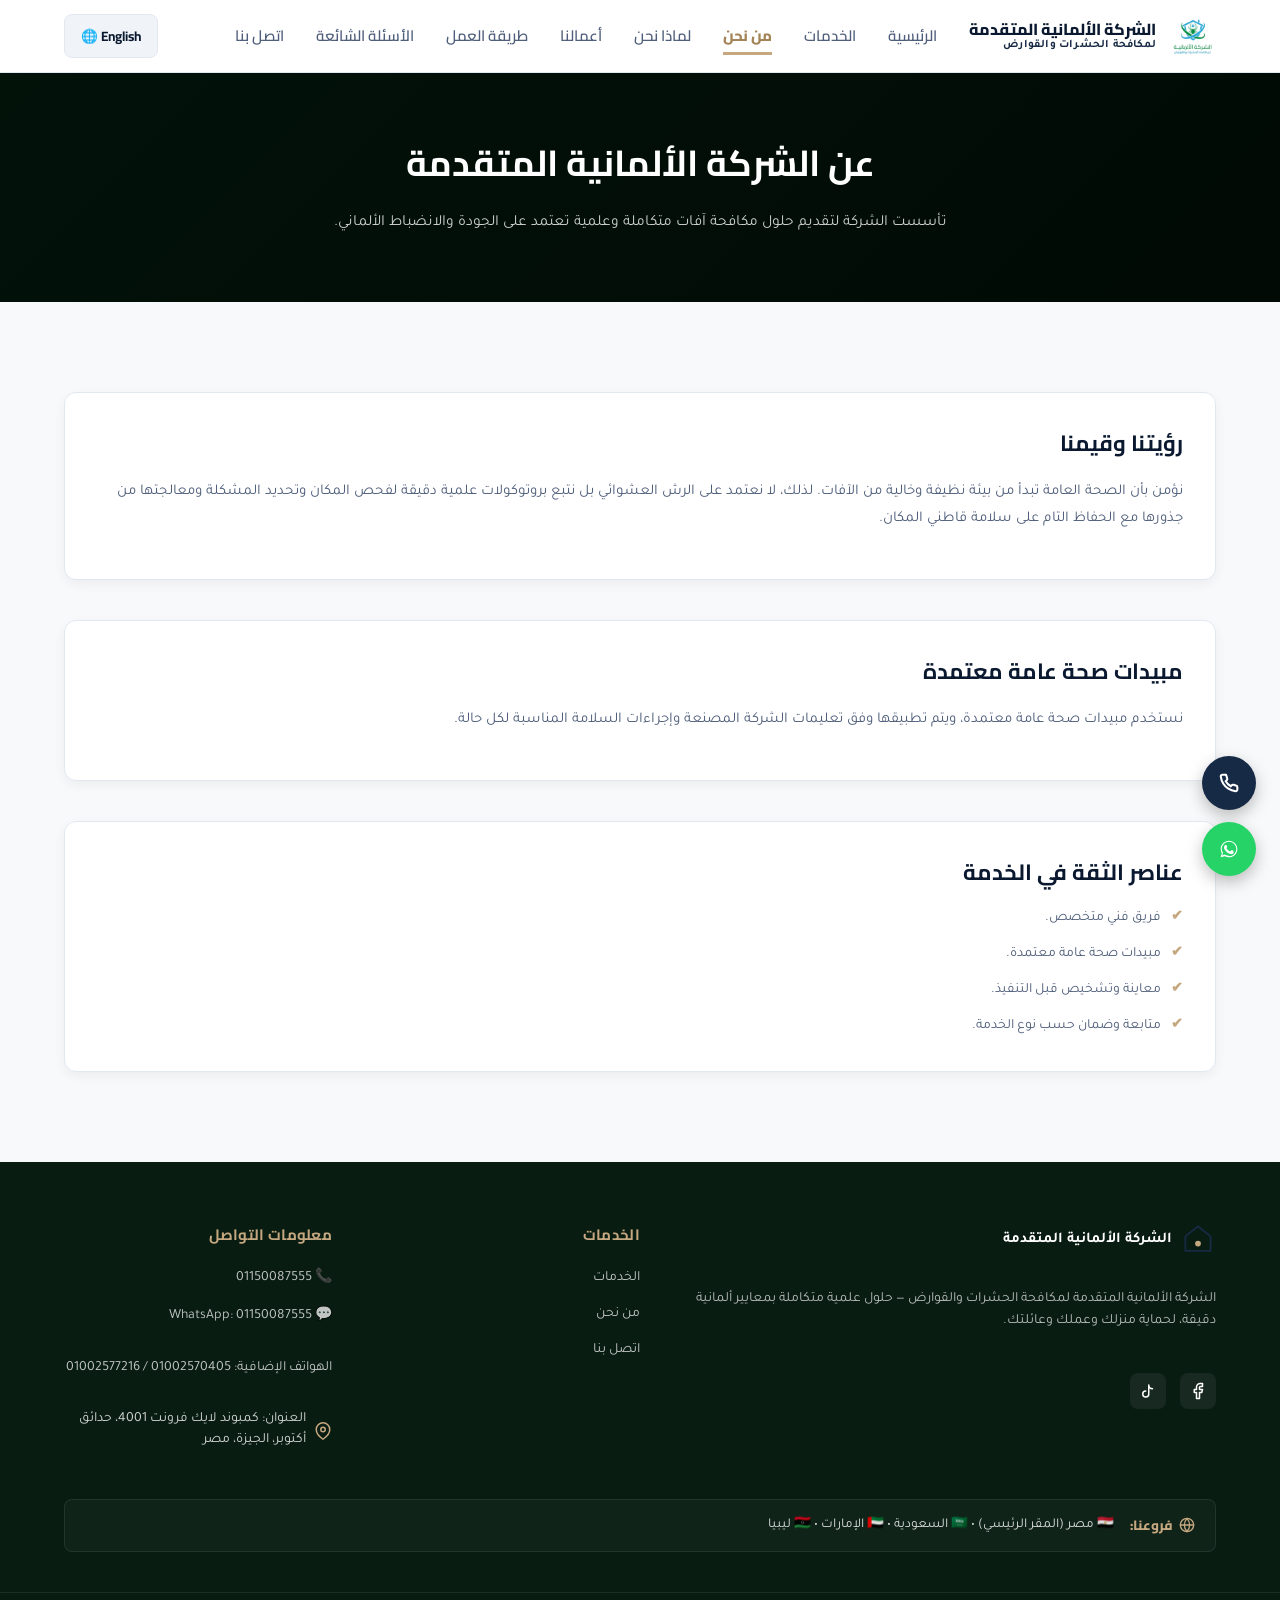
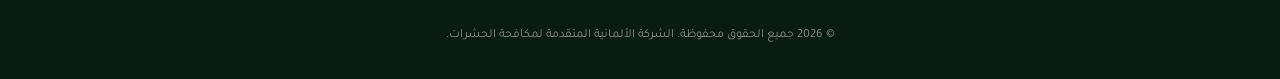
==== commit d63420d9: "Add Location" ====
--- a/about.html
+++ b/about.html
@@ -126,8 +126,20 @@
             <a href="tel:01150087555">📞 01150087555</a>
             <a href="https://wa.me/201150087555" target="_blank" rel="noopener">💬 WhatsApp: 01150087555</a>
             <p data-i18n="footerPhones">الهواتف الإضافية: 01002570405 / 01002577216</p>
-            <p data-i18n="footerAddress">العنوان: مصر الجديدة، القاهرة، مصر</p>
+            <a href="https://maps.app.goo.gl/ZysrpDrvLk2iPPWg7" target="_blank" rel="noopener" class="footer-address-link" title="عرض الموقع على خرائط Google">
+              <svg width="18" height="18" viewBox="0 0 24 24" fill="none" stroke="currentColor" stroke-width="2" stroke-linecap="round" stroke-linejoin="round"><path d="M21 10c0 7-9 13-9 13s-9-6-9-13a9 9 0 0 1 18 0z"/><circle cx="12" cy="10" r="3"/></svg>
+              <span data-i18n="footerAddress">العنوان: كمبوند لايك فرونت 4001، حدائق أكتوبر، الجيزة، مصر</span>
+            </a>
           </div>
+        </div>
+
+        <!-- شريط التواجد الإقليمي في الفوتر -->
+        <div class="footer-branches-row">
+          <span class="footer-branches-label">
+            <svg width="16" height="16" viewBox="0 0 24 24" fill="none" stroke="currentColor" stroke-width="2" stroke-linecap="round" stroke-linejoin="round"><circle cx="12" cy="12" r="10"/><line x1="2" y1="12" x2="22" y2="12"/><path d="M12 2a15.3 15.3 0 0 1 4 10 15.3 15.3 0 0 1-4 10 15.3 15.3 0 0 1-4-10 15.3 15.3 0 0 1 4-10z"/></svg>
+            <span data-i18n="footerBranchesLabel">فروعنا:</span>
+          </span>
+          <span class="footer-branches-list" data-i18n="footerBranchesList">🇪🇬 مصر (المقر الرئيسي) • 🇸🇦 السعودية • 🇦🇪 الإمارات • 🇱🇾 ليبيا</span>
         </div>
       </div>
     </div>
--- a/css/style.css
+++ b/css/style.css
@@ -2641,8 +2641,9 @@
 .form-error-msg { display: none; font-size: 12px; color: var(--danger); margin-top: 4px; font-weight: 600; }
 .form-group.has-error .form-error-msg { display: block; }
 
-/* ===== 11. Body Scroll Lock ===== */
+/* ===== 11. Body Scroll Lock & Stacking Context Fix ===== */
 body.nav-open { overflow: hidden; }
+body.nav-open .site-header { z-index: 1005 !important; }
 
 /* ===== 12. Mobile Trust Indicators Center ===== */
 @media (max-width: 600px) {
@@ -2705,3 +2706,287 @@
 .portfolio-cta p{color:rgba(255,255,255,.92);font-family:var(--font-display);font-weight:700;font-size:18px;margin:0}
 @media(max-width:1024px){.portfolio-grid{grid-template-columns:repeat(2,1fr);gap:22px}}
 @media(max-width:640px){.portfolio-grid{grid-template-columns:1fr;gap:18px}.portfolio-img-wrap{height:170px}.portfolio-cta{flex-direction:column;gap:16px;padding:26px 20px}.portfolio-cta p{font-size:16px}}
+
+/* ==========================================================================
+   FOOTER ENHANCEMENTS: Address Link & Regional Branches Presence
+   ========================================================================== */
+.footer-address-link {
+  display: inline-flex;
+  align-items: flex-start;
+  gap: 8px;
+  color: rgba(255, 255, 255, 0.82) !important;
+  line-height: 1.5;
+  text-decoration: none;
+  transition: color 0.2s ease, transform 0.2s ease;
+}
+.footer-address-link:hover {
+  color: var(--brand-gold) !important;
+  transform: translateX(-2px);
+}
+html[dir="ltr"] .footer-address-link:hover {
+  transform: translateX(2px);
+}
+.footer-address-link svg {
+  flex-shrink: 0;
+  margin-top: 3px;
+  color: var(--brand-gold);
+}
+
+.footer-branches-row {
+  grid-column: 1 / -1;
+  display: flex;
+  align-items: center;
+  flex-wrap: wrap;
+  gap: 10px 16px;
+  margin-top: 8px;
+  padding: 14px 20px;
+  background: rgba(255, 255, 255, 0.03);
+  border: 1px solid rgba(255, 255, 255, 0.08);
+  border-radius: var(--radius-sm);
+  font-size: 13.5px;
+  color: rgba(255, 255, 255, 0.85);
+}
+.footer-branches-label {
+  color: var(--brand-gold);
+  font-weight: 800;
+  font-family: var(--font-display);
+  display: inline-flex;
+  align-items: center;
+  gap: 6px;
+}
+.footer-branches-list {
+  display: inline-flex;
+  align-items: center;
+  flex-wrap: wrap;
+  gap: 12px;
+}
+
+/* ==========================================================================
+   CONTACT PAGE: Map Integration & Interactive Address Link
+   ========================================================================== */
+.contact-address-box {
+  display: flex;
+  flex-direction: column;
+  gap: 6px;
+}
+.map-link-btn {
+  display: inline-flex;
+  flex-direction: column;
+  gap: 6px;
+  color: var(--ink-soft);
+  text-decoration: none;
+  transition: color 0.2s ease;
+}
+.map-link-btn:hover {
+  color: var(--primary);
+}
+.map-link-btn .map-badge {
+  display: inline-flex;
+  align-items: center;
+  gap: 4px;
+  align-self: flex-start;
+  font-size: 12px;
+  font-weight: 700;
+  color: var(--brand-blue);
+  background: rgba(197, 168, 128, 0.18);
+  border: 1px solid rgba(197, 168, 128, 0.4);
+  padding: 3px 10px;
+  border-radius: 20px;
+  margin-top: 4px;
+  transition: background 0.2s ease, transform 0.2s ease, color 0.2s ease;
+}
+.map-link-btn:hover .map-badge {
+  background: var(--brand-gold);
+  color: var(--brand-navy);
+  transform: scale(1.03);
+}
+
+/* Embedded Google Map Card */
+.contact-map-section {
+  margin-top: 48px;
+}
+.map-card-wrapper {
+  background: #fff;
+  border: 1px solid var(--line);
+  border-radius: var(--radius-md);
+  overflow: hidden;
+  box-shadow: 0 4px 20px rgba(0, 0, 0, 0.06);
+}
+.map-header {
+  display: flex;
+  align-items: center;
+  justify-content: space-between;
+  gap: 20px;
+  padding: 18px 24px;
+  background: linear-gradient(135deg, var(--brand-navy) 0%, #172A45 100%);
+  color: #fff;
+  flex-wrap: wrap;
+}
+.map-header-info {
+  display: flex;
+  flex-direction: column;
+  gap: 4px;
+}
+.map-pin-badge {
+  display: flex;
+  align-items: center;
+  gap: 6px;
+  color: var(--brand-gold);
+  font-weight: 800;
+  font-size: 15px;
+  font-family: var(--font-display);
+}
+.map-header-info p {
+  margin: 0;
+  font-size: 13.5px;
+  color: rgba(255, 255, 255, 0.85);
+}
+.btn-map-direct {
+  display: inline-flex;
+  align-items: center;
+  gap: 6px;
+  padding: 9px 18px;
+  background: var(--brand-gold);
+  color: var(--brand-navy);
+  font-weight: 700;
+  font-size: 13.5px;
+  border-radius: 8px;
+  text-decoration: none;
+  transition: background 0.2s ease, transform 0.2s ease;
+}
+.btn-map-direct:hover {
+  background: #d8bd98;
+  transform: translateY(-2px);
+}
+.map-iframe-container {
+  width: 100%;
+  height: 380px;
+  background: #e5e3df;
+  position: relative;
+}
+.map-iframe-container iframe {
+  display: block;
+  width: 100%;
+  height: 100%;
+  border: 0;
+}
+
+/* ==========================================================================
+   REGIONAL PRESENCE / BRANCHES SECTION
+   ========================================================================== */
+.branches-section {
+  margin-top: 56px;
+  padding-top: 48px;
+  border-top: 1px solid var(--line);
+}
+.branches-grid {
+  display: grid;
+  grid-template-columns: repeat(4, 1fr);
+  gap: 22px;
+  margin-top: 32px;
+}
+.branch-card {
+  position: relative;
+  background: #fff;
+  border: 1px solid var(--line);
+  border-radius: var(--radius-md);
+  padding: 24px 20px;
+  display: flex;
+  flex-direction: column;
+  gap: 12px;
+  box-shadow: 0 2px 14px rgba(0, 0, 0, 0.05);
+  transition: transform 0.25s ease, box-shadow 0.25s ease, border-color 0.25s ease;
+}
+.branch-card:hover {
+  transform: translateY(-5px);
+  box-shadow: 0 10px 30px rgba(0, 0, 0, 0.1);
+  border-color: var(--brand-gold);
+}
+.branch-card--hq {
+  border: 2px solid var(--brand-gold);
+  background: linear-gradient(180deg, rgba(197, 168, 128, 0.06) 0%, #fff 40%);
+}
+.branch-card-header {
+  display: flex;
+  align-items: center;
+  justify-content: space-between;
+  gap: 10px;
+}
+.branch-flag {
+  font-size: 32px;
+  line-height: 1;
+}
+.branch-badge {
+  font-size: 11px;
+  font-weight: 700;
+  font-family: var(--font-display);
+  padding: 3px 10px;
+  border-radius: 12px;
+  background: rgba(10, 25, 47, 0.08);
+  color: var(--brand-blue);
+  border: 1px solid rgba(10, 25, 47, 0.12);
+}
+.branch-badge--hq {
+  background: var(--brand-gold);
+  color: var(--brand-navy);
+  border-color: var(--brand-gold);
+}
+.branch-country {
+  font-family: var(--font-display);
+  font-weight: 800;
+  font-size: 17px;
+  color: var(--brand-navy);
+  margin: 0;
+  line-height: 1.35;
+}
+.branch-desc {
+  font-size: 13px;
+  color: var(--ink-soft);
+  margin: 0;
+  line-height: 1.55;
+  flex: 1;
+}
+.branch-meta {
+  display: flex;
+  align-items: center;
+  gap: 8px;
+  margin-top: 8px;
+  padding-top: 12px;
+  border-top: 1px solid rgba(0, 0, 0, 0.06);
+  font-size: 12px;
+  color: var(--ink-soft);
+  font-weight: 600;
+}
+.branch-status-dot {
+  width: 8px;
+  height: 8px;
+  border-radius: 50%;
+  background: #25a244;
+  box-shadow: 0 0 0 3px rgba(37, 162, 68, 0.2);
+  flex-shrink: 0;
+}
+
+@media (max-width: 1024px) {
+  .branches-grid {
+    grid-template-columns: repeat(2, 1fr);
+    gap: 20px;
+  }
+}
+@media (max-width: 640px) {
+  .branches-grid {
+    grid-template-columns: 1fr;
+    gap: 16px;
+  }
+  .map-header {
+    flex-direction: column;
+    align-items: flex-start;
+  }
+  .btn-map-direct {
+    width: 100%;
+    justify-content: center;
+  }
+  .map-iframe-container {
+    height: 280px;
+  }
+}
+
